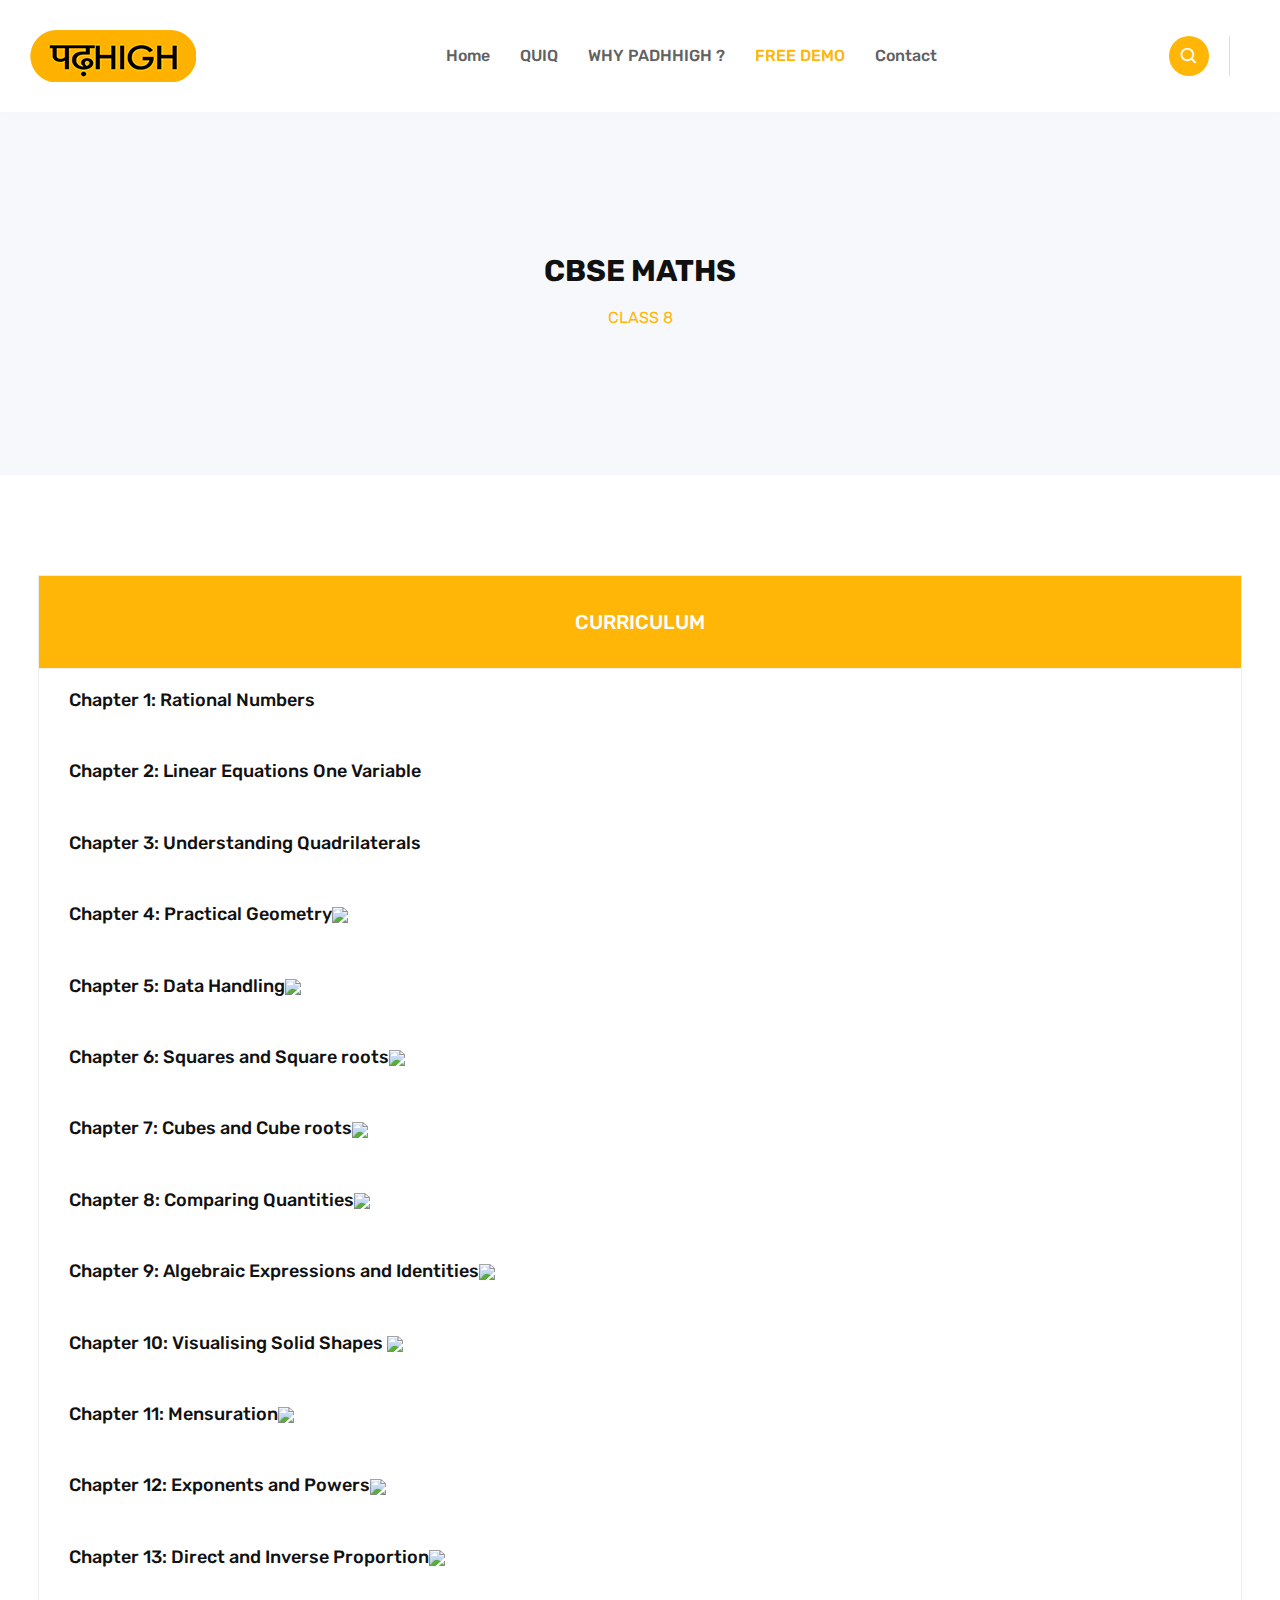
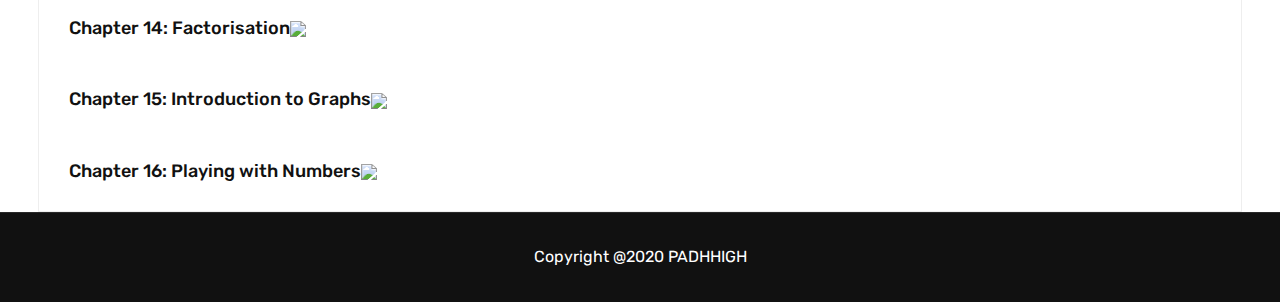
==== index.html @ 18997235 "Add files via upload" ====
<!doctype html>
<html lang="zxx">
    
<!-- Mirrored from templates.hibootstrap.com/eduon/default/single-course.html by HTTrack Website Copier/3.x [XR&CO'2014], Thu, 20 Aug 2020 05:57:30 GMT -->
<head>
		<!-- Required meta tags -->
		<meta charset="utf-8">
		<meta name="viewport" content="width=device-width, initial-scale=1, shrink-to-fit=no">

		<!-- Bootstrap CSS --> 
		<link rel="stylesheet" href="assets/css/bootstrap.min.css">
		<!-- Owl Theme Default CSS --> 
		<link rel="stylesheet" href="assets/css/owl.theme.default.min.css">
		<!-- Owl Carousel CSS --> 
		<link rel="stylesheet" href="assets/css/owl.carousel.min.css">
		<!-- Owl Magnific CSS --> 
		<link rel="stylesheet" href="assets/css/magnific-popup.css">
		<!-- Animate CSS --> 
		<link rel="stylesheet" href="assets/css/animate.css">
		<!-- Boxicons CSS --> 
		<link rel="stylesheet" href="assets/css/boxicons.min.css"> 
		<!-- Flaticon CSS --> 
		<link rel="stylesheet" href="assets/css/flaticon.css">
		<!-- Meanmenu CSS -->
		<link rel="stylesheet" href="assets/css/meanmenu.css">
		<!-- Nice Select CSS -->
		<link rel="stylesheet" href="assets/css/nice-select.css">
		<!-- Odometer CSS-->
		<link rel="stylesheet" href="assets/css/odometer.css">
		<!-- Style CSS -->
		<link rel="stylesheet" href="assets/css/style.css">
		<!-- Responsive CSS -->
		<link rel="stylesheet" href="assets/css/responsive.css">
		
		<!-- Favicon -->
		<link rel="icon" type="image/png" href="assets/img/favicon.png">
		<!-- Title -->
		<title>Padhhigh</title>
    </head>

    <body>
		<!-- Start Preloader Area -->
		<div class="loader-wrapper">
			<div class="loader">
				<div class="dot-wrap">
					<span class="dot"></span>
					<span class="dot"></span>
					<span class="dot"></span>
					<span class="dot"></span>
				</div>
			</div>
		</div>
		<!-- End Preloader Area -->
 
		<!-- Start Navbar Area -->
		<div class="navbar-area">
			<!-- Menu For Mobile Device -->
			<div class="mobile-nav">
				<a href="index.html" class="logo">
					<img src="assets/img/logo.png" alt="Logo">
				</a>
			</div>

			<!-- Menu For Desktop Device -->
			<div class="main-nav">
				<div class="container-fluid">
					<nav class="navbar navbar-expand-md">
						<a class="navbar-brand" href="index.html">
							<img src="assets/img/logo.png" alt="Logo">
						</a>
						
						<div class="collapse navbar-collapse mean-menu">
							<ul class="navbar-nav m-auto">
								<li class="nav-item">
									<a href="#" class="nav-link">
										Home
										
									</a>

									
								</li>

								
								<li class="nav-item">
									<a href="https://padhhigh.com" class="nav-link">
										QUIQ
	
									</a>
	
	
								</li>
	
								
	
								<li class="nav-item">
									<a href="https://padhhigh.com/#why" class="nav-link">
										WHY PADHHIGH ?
	
									</a>
	
	
								</li>
								<li class="nav-item">
									<a href="https://padhhigh.com" class="nav-link active">
										FREE DEMO
	
									</a>
	
	
								</li>
	
								<li class="nav-item">
									<a href="https://padhhigh.com" class="nav-link">Contact</a>
								</li>
								
								

								

								

								
							</ul>
							
							<!-- Start Other Option -->
							<div class="others-option">
								<div class="option-item">
									<i class="search-btn bx bx-search"></i>
									<i class="close-btn bx bx-x"></i>
									
									<div class="search-overlay search-popup">
										<div class='search-box'>
											<form class="search-form">
												<input class="search-input" name="search" placeholder="Search" type="text">

												<button class="search-button" type="submit"><i class="bx bx-search"></i></button>
											</form>
										</div>
									</div>
								</div>

							
							</div>
							<!-- End Other Option -->
						</div>
					</nav>
				</div>
			</div>

			<!-- Start Others Option For Responsive -->
			
			<!-- End Others Option For Responsive -->
		</div>
		<!-- End Navbar Area -->

		<!-- Start Page Title Area -->
		<div class="page-title-area bg-25">
			<div class="container">
				<div class="page-title-content">
					<h2>CBSE MATHS</h2>
					<ul>
						<li class="active">CLASS 8</li>
					</ul>
				</div>
			</div>
		</div>
		<!-- End Page Title Area -->

		<!-- Start Single Course Area -->
		<style>
.wid {
  display: block;
  margin-left: 3%;
  margin-right: 3%;
}
a:hover {
  background-color:gray ;
}
a:active {
  background-color: #ffb607;
} 
</style>
<script>
function myFunction() {
  var x = document.getElementById("ch1");
  if (x.style.display === "none") {
    x.style.display = "block";
  } else {
    x.style.display = "none";
  }
}

function myFunction2() {
  var x = document.getElementById("ch2");
  if (x.style.display === "none") {
    x.style.display = "block";
  } else {
    x.style.display = "none";
  }
}

function myFunction3() {
  var x = document.getElementById("ch3");
  if (x.style.display === "none") {
    x.style.display = "block";
  } else {
    x.style.display = "none";
  }
}

</script>
		<section class="single-course-area ptb-100">
			
								<div class="tabs_item wid">
									<div class="curriculum-content tab_content ">
										<h3 style="background-color:#ffb607;color:white;text-size:100px"><center>CURRICULUM</center></h3>

										<div class="curriculum-list">
											<h4 onclick="myFunction()">Chapter 1: Rational Numbers</h4>
<div style="display:none" id="ch1">
											<ul>
												<li>
													<a href="" class="meet-title">
														<i class="bx bx-right-arrow"></i>
														1.Natural and Whole Numbers (Review)<img src="https://img.icons8.com/fluent/24/000000/lock-2.png"/>
													</a>
												</li>
												<li>
													<a href="https://player.vimeo.com/video/90445170" class="meet-title">
														<i class="bx bx-right-arrow"></i>
														2.What are Integers?
													</a>
												</li>
												<li>
													<a href="https://player.vimeo.com/video/90460584" class="meet-title">
														<i class="bx bx-right-arrow"></i>
														3.What are Rational Numbers?
													</a>
												</li>
												<li>
													<a href="" class="meet-title">
														<i class="bx bx-right-arrow"></i>
														4.Fractions and Integers - Are they Rational Numbers?<img src="https://img.icons8.com/fluent/24/000000/lock-2.png"/>
													</a>
												</li>
												<li>
													<a href="" class="meet-title">
														<i class="bx bx-right-arrow"></i>
														5.What are Positive and Negative Rational Numbers?<img src="https://img.icons8.com/fluent/24/000000/lock-2.png"/>
													</a>
												</li>
												<li>
													<a href="https://player.vimeo.com/video/90462153" class="meet-title">
														<i class="bx bx-right-arrow"></i>
														6.What is the Closure property of Rational Numbers?
													</a>
												</li>
												<li>
													<a href="https://player.vimeo.com/video/90462152" class="meet-title">
														<i class="bx bx-right-arrow"></i>
														7.What is the Commutative Property of Rational Numbers?
													</a>
												</li>
												<li>
													<a href="https://player.vimeo.com/video/90462155" class="meet-title">
														<i class="bx bx-right-arrow"></i>
														8.What is the Associative Property of Rational Numbers?
													</a>
												</li>
												<li>
													<a href="" class="meet-title">
														<i class="bx bx-right-arrow"></i>
														9.What are Additive and Multiplicative identities?<img src="https://img.icons8.com/fluent/24/000000/lock-2.png"/>
													</a>
												</li>
												<li>
													<a href="https://player.vimeo.com/video/90462157" class="meet-title">
														<i class="bx bx-right-arrow"></i>
														10.What is the Zero Property?
													</a>
												</li>
												<li>
													<a href="" class="meet-title">
														<i class="bx bx-right-arrow"></i>
														11.What are the Other Properties of Rational Numbers?<img src="https://img.icons8.com/fluent/24/000000/lock-2.png"/>
													</a>
												</li>
												<li>
													<a href="" class="meet-title">
														<i class="bx bx-right-arrow"></i>
														12.How do we Add Two Rational Numbers? I<img src="https://img.icons8.com/fluent/24/000000/lock-2.png"/>
													</a>
												</li>
												<li>
													<a href="" class="meet-title">
														<i class="bx bx-right-arrow"></i>
														13.How do we Add Two Rational Numbers? II<img src="https://img.icons8.com/fluent/24/000000/lock-2.png"/>
													</a>
												</li>
												<li>
													<a href="" class="meet-title">
														<i class="bx bx-right-arrow"></i>
														14.How do we Subtract Two Rational Numbers?<img src="https://img.icons8.com/fluent/24/000000/lock-2.png"/>
													</a>
												</li>
												<li>
													<a href="" class="meet-title">
														<i class="bx bx-right-arrow"></i>
														15.How do we Multiply Two Rational Numbers? I<img src="https://img.icons8.com/fluent/24/000000/lock-2.png"/>
													</a>
												</li>
												<li>
													<a href="" class="meet-title">
														<i class="bx bx-right-arrow"></i>
														16.How do we Multiply Two Rational Numbers? II<img src="https://img.icons8.com/fluent/24/000000/lock-2.png"/>
													</a>
												</li>
												<li>
													<a href="" class="meet-title">
														<i class="bx bx-right-arrow"></i>
														17.How do we Divide Two Rational Numbers? I<img src="https://img.icons8.com/fluent/24/000000/lock-2.png"/>
													</a>
												</li>
												<li>
													<a href="" class="meet-title">
														<i class="bx bx-right-arrow"></i>
														18.How do we Divide Two Rational Numbers? II<img src="https://img.icons8.com/fluent/24/000000/lock-2.png"/>
													</a>
												</li>
												<li>
													<a href="" class="meet-title">
														<i class="bx bx-right-arrow"></i>
														19.Rational Numbers on a Number Line - I<img src="https://img.icons8.com/fluent/24/000000/lock-2.png"/>
													</a>
												</li>
												<li>
													<a href="" class="meet-title">
														<i class="bx bx-right-arrow"></i>
														20.Rational Numbers on a Number Line - II<img src="https://img.icons8.com/fluent/24/000000/lock-2.png"/>
													</a>
												</li>
												<li>
													<a href="" class="meet-title">
														<i class="bx bx-right-arrow"></i>
														21.Rational Numbers on a Number Line - III<img src="https://img.icons8.com/fluent/24/000000/lock-2.png"/>
													</a>
												</li>
												<li>
													<a href="" class="meet-title">
														<i class="bx bx-right-arrow"></i>
														22.How many Rational Numbers exist between Two Rational Numbers?<img src="https://img.icons8.com/fluent/24/000000/lock-2.png"/>
													</a>
												</li>
												<li>
													<a href="" class="meet-title">
														<i class="bx bx-right-arrow"></i>
														23.How many Rational Numbers exist between Two Rational Numbers? (Logic)<img src="https://img.icons8.com/fluent/24/000000/lock-2.png"/>
													</a>
												</li>
												<li>
													<a href="" class="meet-title">
														<i class="bx bx-right-arrow"></i>
														24.How many Rational Numbers exist between Two Rational Numbers? (Finding Averages)<img src="https://img.icons8.com/fluent/24/000000/lock-2.png"/>
													</a>
												</li>
												<li>
													<a href="" class="meet-title">
														<i class="bx bx-right-arrow"></i>
														25.How do we Find Rational Numbers between Two Rational Numbers? (Examples I)<img src="https://img.icons8.com/fluent/24/000000/lock-2.png"/>
													</a>
												</li>
												<li>
													<a href="" class="meet-title">
														<i class="bx bx-right-arrow"></i>
														26.How do we Find Rational Numbers between Two Rational Numbers? (Examples II)<img src="https://img.icons8.com/fluent/24/000000/lock-2.png"/>
													</a>
												</li>
											</ul>
											</div>
										</div>
										
										<div class="curriculum-list">
											<h4 onclick="myFunction2()">Chapter 2: Linear Equations One Variable</h4>
<div style="display:none" id="ch2">
											<ul>
												<li>
													<a href="https://player.vimeo.com/video/90446063" class="meet-title">
														<i class="bx bx-right-arrow"></i>
														1.What is a Linear Equation in One Variable?
													</a>
												</li>
												<li>
													<a href="" class="meet-title">
														<i class="bx bx-right-arrow"></i>
														2.How do we Use the Inverse Method to Solve a Linear Equation?<img src="https://img.icons8.com/fluent/24/000000/lock-2.png"/>
													</a>
												</li>
												<li>
													<a href="" class="meet-title">
														<i class="bx bx-right-arrow"></i>
														3.How do we Use the Transpose Method to Solve a Linear Equation?<img src="https://img.icons8.com/fluent/24/000000/lock-2.png"/>
													</a>
												</li>
												<li>
													<a href="" class="meet-title">
														<i class="bx bx-right-arrow"></i>
														4.Forming Equations - Find the Number<img src="https://img.icons8.com/fluent/24/000000/lock-2.png"/>
													</a>
												</li>
												<li>
													<a href="" class="meet-title">
														<i class="bx bx-right-arrow"></i>
														5.Forming Equations - Find the Parts<img src="https://img.icons8.com/fluent/24/000000/lock-2.png"/>
													</a>
												</li>
												<li>
													<a href="" class="meet-title">
														<i class="bx bx-right-arrow"></i>
														6.Forming Equations - Find the Length and Breadth of a Rectangle<img src="https://img.icons8.com/fluent/24/000000/lock-2.png"/>
													</a>
												</li>
												<li>
													<a href="" class="meet-title">
														<i class="bx bx-right-arrow"></i>
														7.Forming Equations - Inheritance<img src="https://img.icons8.com/fluent/24/000000/lock-2.png"/>
													</a>
												</li>
												<li>
													<a href="" class="meet-title">
														<i class="bx bx-right-arrow"></i>
														8.Forming Equations - Consecutive Integers<img src="https://img.icons8.com/fluent/24/000000/lock-2.png"/>
													</a>
												</li>
												<li>
													<a href="" class="meet-title">
														<i class="bx bx-right-arrow"></i>
														9.Forming Equations - Consecutive Even Integers<img src="https://img.icons8.com/fluent/24/000000/lock-2.png"/>
													</a>
												</li>
												<li>
													<a href="" class="meet-title">
														<i class="bx bx-right-arrow"></i>
														10.Forming Equations - Find the Digits; and then the Number<img src="https://img.icons8.com/fluent/24/000000/lock-2.png"/>
													</a>
												</li>
												<li>
													<a href="" class="meet-title">
														<i class="bx bx-right-arrow"></i>
														11.Forming Equations - Find the Present Age<img src="https://img.icons8.com/fluent/24/000000/lock-2.png"/>
													</a>
												</li>
												<li>
													<a href="" class="meet-title">
														<i class="bx bx-right-arrow"></i>
														12.Forming Equations - Find the Present Age (Table Method)<img src="https://img.icons8.com/fluent/24/000000/lock-2.png"/>
													</a>
												</li>
												<li>
													<a href="" class="meet-title">
														<i class="bx bx-right-arrow"></i>
														13.Forming Equations - Find the Fraction<img src="https://img.icons8.com/fluent/24/000000/lock-2.png"/>
													</a>
												</li>
												<li>
													<a href="" class="meet-title">
														<i class="bx bx-right-arrow"></i>
														14.Forming Equations - Find the Number of Coins<img src="https://img.icons8.com/fluent/24/000000/lock-2.png"/>
													</a>
												</li>
											</ul>
											</div>
										</div>
										
										<div class="curriculum-list">
											<h4 onclick="myFunction3()">Chapter 3: Understanding Quadrilaterals</h4>
<div style="display:none" id="ch3">
										<ul>
												<li>
													<a href="https://player.vimeo.com/video/101831575" class="meet-title">
														<i class="bx bx-right-arrow"></i>
														1.What is a Quadrilateral?
													</a>
												</li>
												<li>
													<a href="" class="meet-title">
														<i class="bx bx-right-arrow"></i>
														2.What are the Different Pairs of Sides and Angles in a Quadrilateral?<img src="https://img.icons8.com/fluent/24/000000/lock-2.png"/>
													</a>
												</li>
												<li>
													<a href="https://player.vimeo.com/video/101992755" class="meet-title">
														<i class="bx bx-right-arrow"></i>
														3.What is a Polygon?
													</a>
												</li>
												<li>
													<a href="" class="meet-title">
														<i class="bx bx-right-arrow"></i>
														4.What is a Regular Polygon?<img src="https://img.icons8.com/fluent/24/000000/lock-2.png"/>
													</a>
												</li>
												<li>
													<a href="" class="meet-title">
														<i class="bx bx-right-arrow"></i>
														5.What are Trapeziums and Kites?<img src="https://img.icons8.com/fluent/24/000000/lock-2.png"/>
													</a>
												</li>
												<li>
													<a href="https://player.vimeo.com/video/101831578" class="meet-title">
														<i class="bx bx-right-arrow"></i>
														6.What is a Parallelogram and what are its Special Cases?
													</a>
												</li>
												<li>
													<a href="" class="meet-title">
														<i class="bx bx-right-arrow"></i>
														7.The Quadrilaterals Tree<img src="https://img.icons8.com/fluent/24/000000/lock-2.png"/>
													</a>
												</li>
												<li>
													<a href="" class="meet-title">
														<i class="bx bx-right-arrow"></i>
														8.What is the Relation of an Exterior Angle of a Triangle with its Interior Angles?<img src="https://img.icons8.com/fluent/24/000000/lock-2.png"/>
													</a>
												</li>
												<li>
													<a href="" class="meet-title">
														<i class="bx bx-right-arrow"></i>
														9.Exterior Angles of a Triangle - Example<img src="https://img.icons8.com/fluent/24/000000/lock-2.png"/>
													</a>
												</li>
												<li>
													<a href="https://player.vimeo.com/video/101831644" class="meet-title">
														<i class="bx bx-right-arrow"></i>
														10.What are the Different Properties of Quadrilaterals we will look at?
													</a>
												</li>
												<li>
													<a href="" class="meet-title">
														<i class="bx bx-right-arrow"></i>
														11.How do we Prove that the Diagonals of an Isosceles Trapezium are Equal?<img src="https://img.icons8.com/fluent/24/000000/lock-2.png"/>
													</a>
												</li>
												<li>
													<a href="" class="meet-title">
														<i class="bx bx-right-arrow"></i>
														12.How do we Prove that the Diagonals of a Kite are Perpendicular to each other?<img src="https://img.icons8.com/fluent/24/000000/lock-2.png"/>
													</a>
												</li>
												<li>
													<a href="" class="meet-title">
														<i class="bx bx-right-arrow"></i>
														13.How do we Prove that the Opposite Sides of a Parallelogram are Equal?<img src="https://img.icons8.com/fluent/24/000000/lock-2.png"/>
													</a>
												</li>
												<li>
													<a href="" class="meet-title">
														<i class="bx bx-right-arrow"></i>
														14.How do we Prove that the Opposite Angles of a Parallelogram are Equal?<img src="https://img.icons8.com/fluent/24/000000/lock-2.png"/>
													</a>
												</li>
												<li>
													<a href="" class="meet-title">
														<i class="bx bx-right-arrow"></i>
														15.How do we Prove that the Diagonals of a Parallelogram Bisect each other?<img src="https://img.icons8.com/fluent/24/000000/lock-2.png"/>
													</a>
												</li>
												<li>
													<a href="" class="meet-title">
														<i class="bx bx-right-arrow"></i>
														16.How do we Prove that the Diagonals of a Rectangle are Equal?<img src="https://img.icons8.com/fluent/24/000000/lock-2.png"/>
													</a>
												</li>
												<li>
													<a href="" class="meet-title">
														<i class="bx bx-right-arrow"></i>
														17.How do we Prove that the Diagonals of a Rhombus Bisect each other are Right Angles?<img src="https://img.icons8.com/fluent/24/000000/lock-2.png"/>
													</a>
												</li>
												<li>
													<a href="" class="meet-title">
														<i class="bx bx-right-arrow"></i>
														18.A Summary of the Properties of a few Special Quadrilaterals<img src="https://img.icons8.com/fluent/24/000000/lock-2.png"/>
													</a>
												</li>
												<li>
													<a href="" class="meet-title">
														<i class="bx bx-right-arrow"></i>
														19.Properties of a Rhombus - Example<img src="https://img.icons8.com/fluent/24/000000/lock-2.png"/>
													</a>
												</li>
											</ul>
											</div>
										</div>
									<div class="curriculum-list">
										<h4 onclick="myFunction4()">Chapter 4: Practical Geometry<img src="https://img.icons8.com/fluent/24/000000/lock-2.png"/></h4>
										<div style="display:none" id="ch4">
										<ul>
												<li>
													<a href="https://player.vimeo.com/video/256544533" class="meet-title">
														<i class="bx bx-right-arrow"></i>
														1.Practical Geometry - Introduction
													</a>
												</li>
												<li>
													<a href="https://player.vimeo.com/video/256544686" class="meet-title">
														<i class="bx bx-right-arrow"></i>
														2.Constructing a Quadrilateral – With lengths of 4 sides and the diagonal
													</a>
												</li>
												<li>
													<a href="https://player.vimeo.com/video/256544893" class="meet-title">
														<i class="bx bx-right-arrow"></i>
														3.Constructing a Quadrilateral – With lengths of 3 sides and 2 diagonals
													</a>
												</li>
												<li>
													<a href="https://player.vimeo.com/video/256545074" class="meet-title">
														<i class="bx bx-right-arrow"></i>
														4.Constructing a Quadrilateral – With lengths of 3 sides and 2 included angles
													</a>
												</li>
												<li>
													<a href="https://player.vimeo.com/video/256545262" class="meet-title">
														<i class="bx bx-right-arrow"></i>
														5.Constructing a Quadrilateral – With lengths of 2 adjacent sides and 3 angles
													</a>
												</li>
												<li>
													<a href="https://player.vimeo.com/video/256545367" class="meet-title">
														<i class="bx bx-right-arrow"></i>
														6.Constructing Quadrilaterals – Special Cases
													</a>
												</li>
										</ul>
										</div>
									</div>
									<div class="curriculum-list">
										<h4 onclick="myFunction5()">Chapter 5: Data Handling<img src="https://img.icons8.com/fluent/24/000000/lock-2.png"/></h4>
										<div style="display:none" id="ch5">
										<ul>
												<li>
													<a href="https://player.vimeo.com/video/101832162" class="meet-title">
														<i class="bx bx-right-arrow"></i>
  													    1.What are Bar graphs?
													</a>
												</li>
												<li>
													<a href="https://player.vimeo.com/video/101832253" class="meet-title">
														<i class="bx bx-right-arrow"></i>
  													    2.Bar Graph - Example
													</a>
												</li>
												<li>
													<a href="https://player.vimeo.com/video/101832164" class="meet-title">
														<i class="bx bx-right-arrow"></i>
  													    3.How do we Draw a Bar Graph? Example 1
													</a>
												</li>
												<li>
													<a href="https://player.vimeo.com/video/101832166" class="meet-title">
														<i class="bx bx-right-arrow"></i>
  													    4.How do we Draw a Bar Graph? Example 2
													</a>
												</li>
												<li>
													<a href="https://player.vimeo.com/video/101832333" class="meet-title">
														<i class="bx bx-right-arrow"></i>
  													    5.What are Joint Bar Graphs?
													</a>
												</li>
												<li>
													<a href="https://player.vimeo.com/video/101832388" class="meet-title">
														<i class="bx bx-right-arrow"></i>
  													    6.How do we Draw a Joint Bar Graph?
													</a>
												</li>
												<li>
													<a href="https://player.vimeo.com/video/101832338" class="meet-title">
														<i class="bx bx-right-arrow"></i>
  													    7.What is a Percentage Bar Diagram?
													</a>
												</li>
												<li>
													<a href="https://player.vimeo.com/video/101835112" class="meet-title">
														<i class="bx bx-right-arrow"></i>
  													    8.How do we Draw a Percentage Bar Diagram?
													</a>
												</li>
												<li>
													<a href="https://player.vimeo.com/video/101835113" class="meet-title">
														<i class="bx bx-right-arrow"></i>
  													    9.Percentage Bar Diagram - Example
													</a>
												</li>
												<li>
													<a href="https://player.vimeo.com/video/101832044" class="meet-title">
														<i class="bx bx-right-arrow"></i>
  													    10.How do we Classify Data?
													</a>
												</li>
												<li>
													<a href="https://player.vimeo.com/video/101832045" class="meet-title">
														<i class="bx bx-right-arrow"></i>
  													    11.What are Tally Marks?
													</a>
												</li>
												<li>
													<a href="https://player.vimeo.com/video/101832046" class="meet-title">
														<i class="bx bx-right-arrow"></i>
  													    12.What is Ungrouped Frequency Distribution?
													</a>
												</li>
												<li>
													<a href="https://player.vimeo.com/video/101832107" class="meet-title">
														<i class="bx bx-right-arrow"></i>
  													    13.What is Grouped Frequency Distribution? I
													</a>
												</li>
												<li>
													<a href="https://player.vimeo.com/video/101832109" class="meet-title">
														<i class="bx bx-right-arrow"></i>
  													    14.What is Grouped Frequency Distribution? II
													</a>
												</li>
												<li>
													<a href="https://player.vimeo.com/video/101832111" class="meet-title">
														<i class="bx bx-right-arrow"></i>
  													    15.How do we form Class Intervals?
													</a>
												</li>
												<li>
													<a href="https://player.vimeo.com/video/101832112" class="meet-title">
														<i class="bx bx-right-arrow"></i>
  													    16.What is the Continuous Form of Grouping?
													</a>
												</li>
												<li>
													<a href="https://player.vimeo.com/video/101835114" class="meet-title">
														<i class="bx bx-right-arrow"></i>
  													    17.What are Pie Charts?
													</a>
												</li>
												<li>
													<a href="https://player.vimeo.com/video/101835115" class="meet-title">
														<i class="bx bx-right-arrow"></i>
  													    18.How do we Interpret a Pie Chart?
													</a>
												</li>
												<li>
													<a href="https://player.vimeo.com/video/101835116" class="meet-title">
														<i class="bx bx-right-arrow"></i>
  													    19.How do we Construct a Pie Chart? I
													</a>
												</li>
												<li>
													<a href="https://player.vimeo.com/video/101835183" class="meet-title">
														<i class="bx bx-right-arrow"></i>
  													    20.How do we Construct a Pie Chart? II
													</a>
												</li>
												<li>
													<a href="https://player.vimeo.com/video/101835308" class="meet-title">
														<i class="bx bx-right-arrow"></i>
  													    21.What is a Histogram?
													</a>
												</li>
												<li>
													<a href="https://player.vimeo.com/video/101835185" class="meet-title">
														<i class="bx bx-right-arrow"></i>
  													    22.How do we draw Histograms for Discontinuous Class Intervals?
													</a>
												</li>
												<li>
													<a href="https://player.vimeo.com/video/90459484" class="meet-title">
														<i class="bx bx-right-arrow"></i>
  													    23.What is Probability?
													</a>
												</li>
												<li>
													<a href="https://player.vimeo.com/video/90459485" class="meet-title">
														<i class="bx bx-right-arrow"></i>
  													    24.What are Equally Likely Events? (Tossing a Coin)
													</a>
												</li>
												<li>
													<a href="https://player.vimeo.com/video/90459486" class="meet-title">
														<i class="bx bx-right-arrow"></i>
  													    25.What are Equally Likely Events? (Throwing a die)													</a>
												</li>
												<li>
													<a href="https://player.vimeo.com/video/90459487" class="meet-title">
														<i class="bx bx-right-arrow"></i>
  													    26.When are two Events Not Equally Likely? What are Impossible and Certain Events?
													</a>
												</li>
												
										</ul>
										</div>
									</div>
									<div class="curriculum-list">
										<h4 onclick="myFunction6()">Chapter 6: Squares and Square roots<img src="https://img.icons8.com/fluent/24/000000/lock-2.png"/></h4>
										<div style="display:none" id="ch6">
										<ul>
												<li>
													<a href="https://player.vimeo.com/video/90464211" class="meet-title">
														<i class="bx bx-right-arrow"></i>
														1.What is the Square of a Number?
													</a>
												</li>
												<li>
													<a href="https://player.vimeo.com/video/229108772" class="meet-title">
														<i class="bx bx-right-arrow"></i>
														2.Pythagorean triplets
													</a>
												</li>
												<li>
													<a href="https://player.vimeo.com/video/90463854" class="meet-title">
														<i class="bx bx-right-arrow"></i>
														3.What are Square Roots?
													</a>
												</li>
												<li>
													<a href="https://player.vimeo.com/video/90463855" class="meet-title">
														<i class="bx bx-right-arrow"></i>
														4.How do we Find the Square Root of a Number using the Prime Factorisation Method? I
													</a>
												</li>
												<li>
													<a href="https://player.vimeo.com/video/90464017" class="meet-title">
														<i class="bx bx-right-arrow"></i>
														5.How do we Find the Square Root of a Number using the Prime Factorisation Method? II
													</a>
												</li>
												<li>
													<a href="https://player.vimeo.com/video/90464018" class="meet-title">
														<i class="bx bx-right-arrow"></i>
														6.How do we Find the Square Root of a Number using the Long Division Method? I
													</a>
												</li>
												<li>
													<a href="https://player.vimeo.com/video/90464019" class="meet-title">
														<i class="bx bx-right-arrow"></i>
														7.How do we Find the Square Root of a Number using the Long Division Method? II
													</a>
												</li>
												<li>
													<a href="https://player.vimeo.com/video/90464020" class="meet-title">
														<i class="bx bx-right-arrow"></i>
														8.How do we Find the Square Root of a Number using the Long Division Method? III
													</a>
												</li>
												<li>
													<a href="https://player.vimeo.com/video/90464021" class="meet-title">
														<i class="bx bx-right-arrow"></i>
														9.How do we Find the Square Root of a Number using the Long Division Method? IV
													</a>
												</li>
												
										</ul>
										</div>
									</div>
									<div class="curriculum-list">
										<h4 onclick="myFunction7()">Chapter 7: Cubes and Cube roots<img src="https://img.icons8.com/fluent/24/000000/lock-2.png"/></h4>
										<div style="display:none" id="ch7">
										<ul>
												<li>
													<a href="https://player.vimeo.com/video/90444736" class="meet-title">
														<i class="bx bx-right-arrow"></i>
														1.What is the Cube of a Number?
													</a>
												</li>
												<li>
													<a href="https://player.vimeo.com/video/90444733" class="meet-title">
														<i class="bx bx-right-arrow"></i>
														2.What is the Cube Root of a Number?
													</a>
												</li>
												<li>
													<a href="https://player.vimeo.com/video/90444734" class="meet-title">
														<i class="bx bx-right-arrow"></i>
														3.How do we Find the Cube Root of a Number using the Prime Factorisation Method?
													</a>
												</li>
												<li>
													<a href="https://player.vimeo.com/video/90444735" class="meet-title">
														<i class="bx bx-right-arrow"></i>
														4.How do we Find the Cube Root of a Large Number? (in a few seconds)
													</a>
												</li>
										</ul>
										</div>
									</div>
									<div class="curriculum-list">
										<h4 onclick="myFunction8()">Chapter 8: Comparing Quantities<img src="https://img.icons8.com/fluent/24/000000/lock-2.png"/></h4>
										<div style="display:none" id="ch8">
										<ul>
												<li>
													<a href="https://player.vimeo.com/video/90462634" class="meet-title">
														<i class="bx bx-right-arrow"></i>
														1.What is a Ratio?
													</a>
												</li>
												<li>
													<a href="https://player.vimeo.com/video/101830340" class="meet-title">
														<i class="bx bx-right-arrow"></i>
														2.What is Percentage?
													</a>
												</li>
												<li>
													<a href="https://player.vimeo.com/video/101830341" class="meet-title">
														<i class="bx bx-right-arrow"></i>
														3.Percentage - Example
													</a>
												</li>
												<li>
													<a href="https://player.vimeo.com/video/101830246" class="meet-title">
														<i class="bx bx-right-arrow"></i>
														4.Percentage of a Quantity - Example 1
													</a>
												</li>
												<li>
													<a href="https://player.vimeo.com/video/101830247" class="meet-title">
														<i class="bx bx-right-arrow"></i>
														5.Percentage Increase or Decrease - Example 2
													</a>
												</li>
												<li>
													<a href="https://player.vimeo.com/video/101826940" class="meet-title">
														<i class="bx bx-right-arrow"></i>
														6.What do we mean by Discount?
													</a>
												</li>
												<li>
													<a href="https://player.vimeo.com/video/101830345" class="meet-title">
														<i class="bx bx-right-arrow"></i>
														7.How do we Find a Percentage of a Given Quantity?
													</a>
												</li>
												<li>
													<a href="https://player.vimeo.com/video/101831491" class="meet-title">
														<i class="bx bx-right-arrow"></i>
														8.What do we mean by Profit and Loss?
													</a>
												</li>
												<li>
													<a href="https://player.vimeo.com/video/101831492" class="meet-title">
														<i class="bx bx-right-arrow"></i>
														9.What do we mean by Cost Price and Selling Price?
													</a>
												</li>
												<li>
													<a href="https://player.vimeo.com/video/101831494" class="meet-title">
														<i class="bx bx-right-arrow"></i>
														10.What are Overhead Costs?
													</a>
												</li>
												<li>
													<a href="https://player.vimeo.com/video/101831495" class="meet-title">
														<i class="bx bx-right-arrow"></i>
														11.What do we mean by Profit Percentage and Loss Percentage?
													</a>
												</li>
												<li>
													<a href="https://player.vimeo.com/video/101831496" class="meet-title">
														<i class="bx bx-right-arrow"></i>
														12.Example - How do we find the Cost Price when we are given the Loss Percentage?
													</a>
												</li>
												<li>
													<a href="https://player.vimeo.com/video/101831855" class="meet-title">
														<i class="bx bx-right-arrow"></i>
														13.What do we mean by Sales Tax?
													</a>
												</li>
												<li>
													<a href="https://player.vimeo.com/video/109216637" class="meet-title">
														<i class="bx bx-right-arrow"></i>
														14.Discount and Sales Tax Example
													</a>
												</li>
												<li>
													<a href="https://player.vimeo.com/video/101826943" class="meet-title">
														<i class="bx bx-right-arrow"></i>
														15.Simple Interest - Basics
													</a>
												</li>
												<li>
													<a href="https://player.vimeo.com/video/101826944" class="meet-title">
														<i class="bx bx-right-arrow"></i>
														16.Simple Interest v/s Compound Interest
													</a>
												</li>
												<li>
													<a href="https://player.vimeo.com/video/101827075" class="meet-title">
														<i class="bx bx-right-arrow"></i>
														17.What is Half Yearly Compounding?
													</a>
												</li>
												<li>
													<a href="https://player.vimeo.com/video/101827015" class="meet-title">
														<i class="bx bx-right-arrow"></i>
														18.What is Quarterly Compounding?
													</a>
												</li>
												<li>
													<a href="https://player.vimeo.com/video/101827016" class="meet-title">
														<i class="bx bx-right-arrow"></i>
														19.How do we Derive the Compound Interest formula?
													</a>
												</li>
												<li>
													<a href="https://player.vimeo.com/video/102837633" class="meet-title">
														<i class="bx bx-right-arrow"></i>
														20.Compound Interest Example
													</a>
												</li>
											
												
										</ul>
										</div>
									</div>
									<div class="curriculum-list">
										<h4 onclick="myFunction9()">Chapter 9: Algebraic Expressions and Identities<img src="https://img.icons8.com/fluent/24/000000/lock-2.png"/></h4>
										<div style="display:none" id="ch9">
										<ul>
												<li>
													<a href="https://player.vimeo.com/video/101838442" class="meet-title">
														<i class="bx bx-right-arrow"></i>
														1.What is an Equation?
													</a>
												</li>
												<li>
													<a href="https://player.vimeo.com/video/101838443" class="meet-title">
														<i class="bx bx-right-arrow"></i>
														2.What are Terms?
													</a>
												</li>
												<li>
													<a href="https://player.vimeo.com/video/101838444" class="meet-title">
														<i class="bx bx-right-arrow"></i>
														3.How do we Count the Number of Terms in an Algebraic Expression?
													</a>
												</li>
												<li>
													<a href="https://player.vimeo.com/video/101838445" class="meet-title">
														<i class="bx bx-right-arrow"></i>
														4.What are Like and Unlike Terms?
													</a>
												</li>
												<li>
													<a href="https://player.vimeo.com/video/101838542" class="meet-title">
														<i class="bx bx-right-arrow"></i>
														5.When can Terms be Added or Subtracted?
													</a>
												</li>
												<li>
													<a href="https://player.vimeo.com/video/115646965" class="meet-title">
														<i class="bx bx-right-arrow"></i>
														6.Heard of the Polynomial Store?
													</a>
												</li>
												<li>
													<a href="https://player.vimeo.com/video/101827801" class="meet-title">
														<i class="bx bx-right-arrow"></i>
														7.What is Factorisation of Polynomials?
													</a>
												</li>
												<li>
													<a href="https://player.vimeo.com/video/101838600" class="meet-title">
														<i class="bx bx-right-arrow"></i>
														8.How do we Add Two Polynomials?
													</a>
												</li>
												<li>
													<a href="https://player.vimeo.com/video/101838601" class="meet-title">
														<i class="bx bx-right-arrow"></i>
														9.How do we Subtract One Polynomial from Another?
													</a>
												</li>
												<li>
													<a href="https://player.vimeo.com/video/101838671" class="meet-title">
														<i class="bx bx-right-arrow"></i>
														10.How do we Add Two Polynomials using the COLUMN method? I
													</a>
												</li>
												<li>
													<a href="https://player.vimeo.com/video/101838672" class="meet-title">
														<i class="bx bx-right-arrow"></i>
														11.How do we Add Two Polynomials using the COLUMN method? II
													</a>
												</li>
												<li>
													<a href="https://player.vimeo.com/video/101838673" class="meet-title">
														<i class="bx bx-right-arrow"></i>
														12.How do we Subtract a Polynomial from Another using the COLUMN method? I
													</a>
												</li>
												<li>
													<a href="https://player.vimeo.com/video/101838674" class="meet-title">
														<i class="bx bx-right-arrow"></i>
														13.How do we Subtract a Polynomial from Another using the COLUMN method? II
													</a>
												</li>
												<li>
													<a href="https://player.vimeo.com/video/101838675" class="meet-title">
														<i class="bx bx-right-arrow"></i>
														14.How do we Multiply Two Monomials?
													</a>
												</li>
												<li>
													<a href="https://player.vimeo.com/video/101838717" class="meet-title">
														<i class="bx bx-right-arrow"></i>
														15.How do we Multiply a Monomial with a Binomial?
													</a>
												</li>
												<li>
													<a href="https://player.vimeo.com/video/101838718" class="meet-title">
														<i class="bx bx-right-arrow"></i>
														16.How do we Multiply Two Polynomials?
													</a>
												</li>
												<li>
													<a href="https://player.vimeo.com/video/101829352" class="meet-title">
														<i class="bx bx-right-arrow"></i>
														17.What is an Identity?
													</a>
												</li>
												<li>
													<a href="https://player.vimeo.com/video/101829259" class="meet-title">
														<i class="bx bx-right-arrow"></i>
														18.First Identity (Square of a Binomial)
													</a>
												</li>
												<li>
													<a href="https://player.vimeo.com/video/101829354" class="meet-title">
														<i class="bx bx-right-arrow"></i>
														19.How do we Prove the First Identity?
													</a>
												</li>
												<li>
													<a href="https://player.vimeo.com/video/101829263" class="meet-title">
														<i class="bx bx-right-arrow"></i>
														20.Second Identity (Square of a Binomial)
													</a>
												</li>
												<li>
													<a href="https://player.vimeo.com/video/101829266" class="meet-title">
														<i class="bx bx-right-arrow"></i>
														21.How do we Prove the Second Identity?
													</a>
												</li>
												<li>
													<a href="https://player.vimeo.com/video/101829403" class="meet-title">
														<i class="bx bx-right-arrow"></i>
														22.Third Identity (Difference of Squares)
													</a>
												</li>
												<li>
													<a href="https://player.vimeo.com/video/101829404" class="meet-title">
														<i class="bx bx-right-arrow"></i>
														23.How do we Prove the Third Identity?
													</a>
												</li>
												
										</ul>
										</div>
									</div>
									<div class="curriculum-list">
										<h4 onclick="myFunction10()">Chapter 10: Visualising Solid Shapes	<img src="https://img.icons8.com/fluent/24/000000/lock-2.png"/></h4>
										<div style="display:none" id="ch10">
										<ul>
												<li>
													<a href="https://player.vimeo.com/video/90449916" class="meet-title">
														<i class="bx bx-right-arrow"></i>
														1.What is a Cuboid?
													</a>
												</li>
												<li>
													<a href="https://player.vimeo.com/video/90449917" class="meet-title">
														<i class="bx bx-right-arrow"></i>
														2.What is a Cube?
													</a>
												</li>
												<li>
													<a href="https://player.vimeo.com/video/90449918" class="meet-title">
														<i class="bx bx-right-arrow"></i>
														3.Cylinder and Sphere
													</a>
												</li>
												<li>
													<a href="https://player.vimeo.com/video/90449919" class="meet-title">
														<i class="bx bx-right-arrow"></i>
														4.What is a Cone?
													</a>
												</li>
												<li>
													<a href="https://player.vimeo.com/video/90449920" class="meet-title">
														<i class="bx bx-right-arrow"></i>
														5.What is a Prism?
													</a>
												</li>
												<li>
													<a href="https://player.vimeo.com/video/90449955" class="meet-title">
														<i class="bx bx-right-arrow"></i>
														6.What is a Pyramid?
													</a>
												</li>
												<li>
													<a href="https://player.vimeo.com/video/133316655" class="meet-title">
														<i class="bx bx-right-arrow"></i>
														7.Viewing 3 Dimensional Shapes
													</a>
												</li>
												
										</ul>
										</div>
									</div>
									<div class="curriculum-list">
										<h4 onclick="myFunction11()">Chapter 11: Mensuration<img src="https://img.icons8.com/fluent/24/000000/lock-2.png"/></h4>
										<div style="display:none" id="ch11">
										<ul>
												<li>
													<a href="https://player.vimeo.com/video/101830515" class="meet-title">
														<i class="bx bx-right-arrow"></i>
														1.What is the Perimeter of a Rectangle?
													</a>
												</li>
												<li>
													<a href="https://player.vimeo.com/video/101830553" class="meet-title">
														<i class="bx bx-right-arrow"></i>
														2.What is the Perimeter of a Square and a Triangle?
													</a>
												</li>
												<li>
													<a href="https://player.vimeo.com/video/101830517" class="meet-title">
														<i class="bx bx-right-arrow"></i>
														3.What is the Area of a Square and a Rectangle?
													</a>
												</li>
												<li>
													<a href="https://player.vimeo.com/video/101830518" class="meet-title">
														<i class="bx bx-right-arrow"></i>
														4.What is the Perimeter of a Parallelogram?
													</a>
												</li>
												<li>
													<a href="https://player.vimeo.com/video/101830519" class="meet-title">
														<i class="bx bx-right-arrow"></i>
														5.What is the Circumference of a Circle?
													</a>
												</li>
												<li>
													<a href="https://player.vimeo.com/video/101830658" class="meet-title">
														<i class="bx bx-right-arrow"></i>
														6.How do we Find the Area of an Irregular Figure?
													</a>
												</li>
												<li>
													<a href="https://player.vimeo.com/video/101830602" class="meet-title">
														<i class="bx bx-right-arrow"></i>
														7.Area of a Rectangle - Example
													</a>
												</li>
												<li>
													<a href="https://player.vimeo.com/video/101830659" class="meet-title">
														<i class="bx bx-right-arrow"></i>
														8.What is the Area of a Parallelogram?
													</a>
												</li>
												<li>
													<a href="https://player.vimeo.com/video/101830606" class="meet-title">
														<i class="bx bx-right-arrow"></i>
														9.Area of a Parallelogram - Example
													</a>
												</li>
												<li>
													<a href="https://player.vimeo.com/video/101830807" class="meet-title">
														<i class="bx bx-right-arrow"></i>
														10.What is the Area of a Triangle?
													</a>
												</li>
												<li>
													<a href="https://player.vimeo.com/video/103239650" class="meet-title">
														<i class="bx bx-right-arrow"></i>
														11.What is the Area of a Circle? I
													</a>
												</li>
												<li>
													<a href="https://player.vimeo.com/video/101831104" class="meet-title">
														<i class="bx bx-right-arrow"></i>
														12.How do we Find the Area of a Trapezium?
													</a>
												</li>
												<li>
													<a href="https://player.vimeo.com/video/101831105" class="meet-title">
														<i class="bx bx-right-arrow"></i>
														13.Paths in a Park - Example
													</a>
												</li>
												<li>
													<a href="https://player.vimeo.com/video/101837863" class="meet-title">
														<i class="bx bx-right-arrow"></i>
														14.What do we mean by Volume and Surface Area?
													</a>
												</li>
												<li>
													<a href="https://player.vimeo.com/video/101837901" class="meet-title">
														<i class="bx bx-right-arrow"></i>
														15.What is the Surface Area of a Cuboid?
													</a>
												</li>
												<li>
													<a href="https://player.vimeo.com/video/101837866" class="meet-title">
														<i class="bx bx-right-arrow"></i>
														16.What is the Surface Area of a Cube?
													</a>
												</li>
												<li>
													<a href="https://player.vimeo.com/video/101837867" class="meet-title">
														<i class="bx bx-right-arrow"></i>
														17.What is the Volume of a Cuboid? I
													</a>
												</li>
												<li>
													<a href="https://player.vimeo.com/video/101837868" class="meet-title">
														<i class="bx bx-right-arrow"></i>
														18.What is the Volume of a Cuboid? II
													</a>
												</li>
												<li>
													<a href="https://player.vimeo.com/video/101837954" class="meet-title">
														<i class="bx bx-right-arrow"></i>
														19.Volume of a Cuboid - Example
													</a>
												</li>
												<li>
													<a href="https://player.vimeo.com/video/101837998" class="meet-title">
														<i class="bx bx-right-arrow"></i>
														20.Surface Area of a Cuboid - Example
													</a>
												</li>
												<li>
													<a href="https://player.vimeo.com/video/101837957" class="meet-title">
														<i class="bx bx-right-arrow"></i>
														21.What is a Cylinder?
													</a>
												</li>
												<li>
													<a href="https://player.vimeo.com/video/101838001" class="meet-title">
														<i class="bx bx-right-arrow"></i>
														22.What is the Surface Area of a Cylinder?
													</a>
												</li>
												<li>
													<a href="https://player.vimeo.com/video/101838002" class="meet-title">
														<i class="bx bx-right-arrow"></i>
														23.What is the Volume of a Cylinder?
													</a>
												</li>
												<li>
													<a href="https://player.vimeo.com/video/101838003" class="meet-title">
														<i class="bx bx-right-arrow"></i>
														24.What is the Volume of a Pizza?
													</a>
												</li>
												<li>
													<a href="https://player.vimeo.com/video/101838004" class="meet-title">
														<i class="bx bx-right-arrow"></i>
														25.Volume of a Cylinder - Example
													</a>
												</li>
												<li>
													<a href="https://player.vimeo.com/video/101838041" class="meet-title">
														<i class="bx bx-right-arrow"></i>
														26.A Cylinder within a Cylinder - Example
													</a>
												</li>
												
												
										</ul>
										</div>
									</div><div class="curriculum-list">
										<h4 onclick="myFunction12()">Chapter 12: Exponents and Powers<img src="https://img.icons8.com/fluent/24/000000/lock-2.png"/></h4>
										<div style="display:none" id="ch12">
										<ul>
												<li>
													<a href="https://player.vimeo.com/video/90444925" class="meet-title">
														<i class="bx bx-right-arrow"></i>
														1.What are Exponents?
													</a>
												</li>
												<li>
													<a href="https://player.vimeo.com/video/90445118" class="meet-title">
														<i class="bx bx-right-arrow"></i>
														2.What are Negative Exponents?
													</a>
												</li>
												<li>
													<a href="https://player.vimeo.com/video/90444930" class="meet-title">
														<i class="bx bx-right-arrow"></i>
														3.What is the Product Law of Exponents?
													</a>
												</li>
												<li>
													<a href="https://player.vimeo.com/video/90444932" class="meet-title">
														<i class="bx bx-right-arrow"></i>
														4.What is the Quotient Law of Exponents?
													</a>
												</li>
												<li>
													<a href="https://player.vimeo.com/video/90445115" class="meet-title">
														<i class="bx bx-right-arrow"></i>
														5.What is the Power Law of Exponents?
													</a>
												</li>
												<li>
													<a href="https://player.vimeo.com/video/90445116" class="meet-title">
														<i class="bx bx-right-arrow"></i>
														6.What are the Power of Product and the Power of Quotient Property?
													</a>
												</li>
												<li>
													<a href="https://player.vimeo.com/video/90445119" class="meet-title">
														<i class="bx bx-right-arrow"></i>
														7.Powers of 10 - I
													</a>
												</li>
												<li>
													<a href="https://player.vimeo.com/video/90445120" class="meet-title">
														<i class="bx bx-right-arrow"></i>
														8.Powers of 10 - II
													</a>
												</li>
												<li>
													<a href="https://player.vimeo.com/video/90445168" class="meet-title">
														<i class="bx bx-right-arrow"></i>
														9.Powers of 10 - III
													</a>
												</li>
												
												
										</ul>
										</div>
									</div>
									<div class="curriculum-list">
										<h4 onclick="myFunction13()">Chapter 13: Direct and Inverse Proportion<img src="https://img.icons8.com/fluent/24/000000/lock-2.png"/></h4>
										<div style="display:none" id="ch13">
										<ul>
												<li>
													<a href="https://player.vimeo.com/video/90460440" class="meet-title">
														<i class="bx bx-right-arrow"></i>
														1.What is Proportion?
													</a>
												</li>
												<li>
													<a href="https://player.vimeo.com/video/101827430" class="meet-title">
														<i class="bx bx-right-arrow"></i>
														2.What is Direct Variation? I
													</a>
												</li>
												<li>
													<a href="https://player.vimeo.com/video/101827431" class="meet-title">
														<i class="bx bx-right-arrow"></i>
														3.What is Direct Variation? II
													</a>
												</li>
												<li>
													<a href="https://player.vimeo.com/video/101827432" class="meet-title">
														<i class="bx bx-right-arrow"></i>
														4.Direct Variation - Example
													</a>
												</li>
												<li>
													<a href="https://player.vimeo.com/video/101829482" class="meet-title">
														<i class="bx bx-right-arrow"></i>
														5.What is Indirect Variation? I
													</a>
												</li>
												<li>
													<a href="https://player.vimeo.com/video/101829501" class="meet-title">
														<i class="bx bx-right-arrow"></i>
														6.What is Indirect Variation? II
													</a>
												</li>
												
										</ul>
										</div>
									<div class="curriculum-list">
										<h4 onclick="myFunction14()">Chapter 14: Factorisation<img src="https://img.icons8.com/fluent/24/000000/lock-2.png"/></h4>
										<div style="display:none" id="ch14">
										<ul>
												<li>
													<a href="https://player.vimeo.com/video/101830156" class="meet-title">
														<i class="bx bx-right-arrow"></i>
														1.What are Factors?
													</a>
												</li>
												<li>
													<a href="https://player.vimeo.com/video/101827801" class="meet-title">
														<i class="bx bx-right-arrow"></i>
														2.What is Factorisation of Polynomials?
													</a>
												</li>
												<li>
													<a href="https://player.vimeo.com/video/101827876" class="meet-title">
														<i class="bx bx-right-arrow"></i>
														3.How do we Factorise Polynomials using Grouping? I
													</a>
												</li>
												<li>
													<a href="https://player.vimeo.com/video/101827924" class="meet-title">
														<i class="bx bx-right-arrow"></i>
														4.How do we Factorise Polynomials using Grouping? II
													</a>
												</li>
												<li>
													<a href="https://player.vimeo.com/video/101827804" class="meet-title">
														<i class="bx bx-right-arrow"></i>
														5.How do we Factorise Polynomials using Identities? I
													</a>
												</li>
												<li>
													<a href="https://player.vimeo.com/video/101827923" class="meet-title">
														<i class="bx bx-right-arrow"></i>
														6.How do we Factorise Polynomials using Identities? II
													</a>
												</li>
												<li>
													<a href="https://player.vimeo.com/video/101827875" class="meet-title">
														<i class="bx bx-right-arrow"></i>
														7.How do we Factorise Polynomials using Identities? III
													</a>
												</li>
												<li>
													<a href="https://player.vimeo.com/video/101827879" class="meet-title">
														<i class="bx bx-right-arrow"></i>
														8.How do we Factorise a Quadratic Polynomial? I
													</a>
												</li>
												<li>
													<a href="https://player.vimeo.com/video/101828270" class="meet-title">
														<i class="bx bx-right-arrow"></i>
														9.How do we Factorise a Quadratic Polynomial? II
													</a>
												</li>
												<li>
													<a href="https://player.vimeo.com/video/101828271" class="meet-title">
														<i class="bx bx-right-arrow"></i>
														10.How do we Factorise a Quadratic Polynomial? III
													</a>
												</li>
												<li>
													<a href="https://player.vimeo.com/video/101828272" class="meet-title">
														<i class="bx bx-right-arrow"></i>
														11.How do we Factorise a Quadratic Polynomial? IV
													</a>
												</li>
												<li>
													<a href="https://player.vimeo.com/video/101828273" class="meet-title">
														<i class="bx bx-right-arrow"></i>
														12.How do we Factorise a Quadratic Polynomial? V
													</a>
												</li>
												<li>
													<a href="https://player.vimeo.com/video/101838719" class="meet-title">
														<i class="bx bx-right-arrow"></i>
														13.How do we Divide One Monomial by Another?
													</a>
												</li>
												<li>
													<a href="https://player.vimeo.com/video/101838720" class="meet-title">
														<i class="bx bx-right-arrow"></i>
														14.How do we Divide a Polynomial by a Monomial?
													</a>
												</li>
												<li>
													<a href="https://player.vimeo.com/video/101838721" class="meet-title">
														<i class="bx bx-right-arrow"></i>
														15.How do we Divide a Polynomial by a Monomial? I
													</a>
												</li>
												<li>
													<a href="https://player.vimeo.com/video/101838783" class="meet-title">
														<i class="bx bx-right-arrow"></i>
														16.How do we Divide a Polynomial by a Monomial? II
													</a>
												</li>
												<li>
													<a href="https://player.vimeo.com/video/101838784" class="meet-title">
														<i class="bx bx-right-arrow"></i>
														17.How do we Divide a Polynomial by a Binomial?
													</a>
												</li>
												
										</ul>
										</div>
									</div><div class="curriculum-list">
										<h4 onclick="myFunction15()">Chapter 15: Introduction to Graphs<img src="https://img.icons8.com/fluent/24/000000/lock-2.png"/></h4>
										<div style="display:none" id="ch15">
										<ul>
												<li>
													<a href="https://player.vimeo.com/video/101832162" class="meet-title">
														<i class="bx bx-right-arrow"></i>
														1.What are Bar graphs?
													</a>
												</li>
												<li>
													<a href="https://player.vimeo.com/video/101832253" class="meet-title">
														<i class="bx bx-right-arrow"></i>
														2.Bar Graph - Example
													</a>
												</li>
												<li>
													<a href="https://player.vimeo.com/video/101832164" class="meet-title">
														<i class="bx bx-right-arrow"></i>
														3.How do we Draw a Bar Graph? Example 1
													</a>
												</li>
												<li>
													<a href="https://player.vimeo.com/video/101832166" class="meet-title">
														<i class="bx bx-right-arrow"></i>
														4.How do we Draw a Bar Graph? Example 2
													</a>
												</li>
												<li>
													<a href="https://player.vimeo.com/video/101832333" class="meet-title">
														<i class="bx bx-right-arrow"></i>
														5.What are Joint Bar Graphs?
													</a>
												</li>
												<li>
													<a href="https://player.vimeo.com/video/101832388" class="meet-title">
														<i class="bx bx-right-arrow"></i>
														6.How do we Draw a Joint Bar Graph?
													</a>
												</li>
												<li>
													<a href="https://player.vimeo.com/video/101835114" class="meet-title">
														<i class="bx bx-right-arrow"></i>
														7.What are Pie Charts?
													</a>
												</li>
												<li>
													<a href="https://player.vimeo.com/video/101835115" class="meet-title">
														<i class="bx bx-right-arrow"></i>
														8.How do we Interpret a Pie Chart?
													</a>
												</li>
												<li>
													<a href="https://player.vimeo.com/video/101835116" class="meet-title">
														<i class="bx bx-right-arrow"></i>
														9.How do we Construct a Pie Chart? I
													</a>
												</li>
												<li>
													<a href="https://player.vimeo.com/video/101835183" class="meet-title">
														<i class="bx bx-right-arrow"></i>
														10.How do we Construct a Pie Chart? II
													</a>
												</li>
												<li>
													<a href="https://player.vimeo.com/video/101835308" class="meet-title">
														<i class="bx bx-right-arrow"></i>
														11.What is a Histogram?
													</a>
												</li>
												<li>
													<a href="https://player.vimeo.com/video/101835185" class="meet-title">
														<i class="bx bx-right-arrow"></i>
														12.How do we draw Histograms for Discontinuous Class Intervals?
													</a>
												</li>
												<li>
													<a href="https://player.vimeo.com/video/101835309" class="meet-title">
														<i class="bx bx-right-arrow"></i>
														13.What is a Frequency Polygon?
													</a>
												</li>
												<li>
													<a href="https://player.vimeo.com/video/101835310" class="meet-title">
														<i class="bx bx-right-arrow"></i>
														14.How do we Draw a Frequency Polygon using a Histogram?
													</a>
												</li>
												<li>
													<a href="https://player.vimeo.com/video/101837203" class="meet-title">
														<i class="bx bx-right-arrow"></i>
														15.How do we Draw a Frequency Polygon without using a Histogram?
													</a>
												</li>
												
												
										</ul>
										</div>
											<div class="curriculum-list">
										<h4 onclick="myFunction16()">Chapter 16: Playing with Numbers<img src="https://img.icons8.com/fluent/24/000000/lock-2.png"/></h4>
										<div style="display:none" id="ch16">
										<ul>
												<li>
													<a href="https://player.vimeo.com/video/98795431" class="meet-title">
														<i class="bx bx-right-arrow"></i>
														Divisibility Rules (2; 4 and 8)
													</a>
												</li>
												<li>
													<a href="https://player.vimeo.com/video/98795432" class="meet-title">
														<i class="bx bx-right-arrow"></i>
														Divisibility Rules (5 and 10)
													</a>
												</li>
												<li>
													<a href="https://player.vimeo.com/video/98795433" class="meet-title">
														<i class="bx bx-right-arrow"></i>
														Divisibility Rules (3; 6 and 9)
													</a>
												</li>
												<li>
													<a href="https://player.vimeo.com/video/98795434" class="meet-title">
														<i class="bx bx-right-arrow"></i>
														Divisibility Rules (11)
													</a>
												</li>
												
												
										</ul>
										</div>
									</div>
									
									</div>
								</div>					
	</section>
		<!-- End Single Course Area -->

		

		<!-- Start Footer Bottom Area -->
		<footer class="footer-bottom-area">
			<div class="container">
				<div class="copyright-wrap">
					<p>Copyright @2020 PADHHIGH</a></p>
				</div>
			</div>
		</footer>
		<!-- End Footer Bottom Area -->
		
		<!-- Start Go Top Area -->
		<div class="go-top">
			<i class='bx bx-chevrons-up'></i>
			<i class='bx bx-chevrons-up'></i>
		</div>
		<!-- End Go Top Area -->
		

        <!-- Jquery-3.5.1.Slim.Min.JS -->
        <script src="assets/js/jquery-3.5.1.slim.min.js"></script>
        <!-- Popper JS -->
        <script src="assets/js/popper.min.js"></script>
        <!-- Bootstrap JS -->
        <script src="assets/js/bootstrap.min.js"></script>
        <!-- Meanmenu JS -->
		<script src="assets/js/jquery.meanmenu.js"></script>
        <!-- Wow JS -->
        <script src="assets/js/wow.min.js"></script>
        <!-- Owl Carousel JS -->
		<script src="assets/js/owl.carousel.js"></script>
        <!-- Owl Magnific JS -->
		<script src="assets/js/jquery.magnific-popup.min.js"></script>
        <!-- Nice Select JS -->
		<script src="assets/js/jquery.nice-select.min.js"></script>
		<!-- Parallax JS --> 
		<script src="assets/js/parallax.min.js"></script>
		<!-- Appear JS --> 
        <script src="assets/js/jquery.appear.js"></script>
		<!-- Odometer JS --> 
		<script src="assets/js/odometer.min.js"></script>
		<!-- Form Validator JS -->
		<script src="assets/js/form-validator.min.js"></script>
		<!-- Contact JS -->
		<script src="assets/js/contact-form-script.js"></script>
		<!-- Ajaxchimp JS -->
		<script src="assets/js/jquery.ajaxchimp.min.js"></script>
        <!-- Custom JS -->
		<script src="assets/js/custom.js"></script>
    </body>

<!-- Mirrored from templates.hibootstrap.com/eduon/default/single-course.html by HTTrack Website Copier/3.x [XR&CO'2014], Thu, 20 Aug 2020 05:57:51 GMT -->
</html>
---- assets/css/flaticon.css ----
/*
  	Flaticon icon font: Flaticon
  	Creation date: 22/07/2020 20:57
  	*/

@font-face {
  font-family: "Flaticon";
  src: url("../fonts/Flaticon.eot");
  src: url("../fonts/Flaticond41d.eot?#iefix") format("embedded-opentype"),
       url("../fonts/Flaticon.woff2") format("woff2"),
       url("../fonts/Flaticon.woff") format("woff"),
       url("../fonts/Flaticon.ttf") format("truetype"),
       url("../fonts/Flaticon.html#Flaticon") format("svg");
  font-weight: normal;
  font-style: normal;
}

@media screen and (-webkit-min-device-pixel-ratio:0) {
    @font-face {
        font-family: "Flaticon";
        src: url("../fonts/Flaticon.html#Flaticon") format("svg");
    }
}

[class^="flaticon-"]:before, [class*=" flaticon-"]:before,
[class^="flaticon-"]:after, [class*=" flaticon-"]:after {   
    font-family: Flaticon;
    font-style: normal;
}

.flaticon-consulting:before { content: "\f100"; }
.flaticon-investment:before { content: "\f101"; }
.flaticon-quotation:before { content: "\f102"; }
.flaticon-group:before { content: "\f103"; }
.flaticon-certificate:before { content: "\f104"; }
.flaticon-career:before { content: "\f105"; }
.flaticon-shopping-cart:before { content: "\f106"; }
.flaticon-route:before { content: "\f107"; }
.flaticon-online-education:before { content: "\f108"; }
.flaticon-meeting:before { content: "\f109"; }
.flaticon-online-class:before { content: "\f10a"; }
.flaticon-expert:before { content: "\f10b"; }
.flaticon-certificate-1:before { content: "\f10c"; }
.flaticon-instructor:before { content: "\f10d"; }
.flaticon-instructor-1:before { content: "\f10e"; }
.flaticon-online:before { content: "\f10f"; }
.flaticon-skills:before { content: "\f110"; }
.flaticon-play-button:before { content: "\f111"; }
.flaticon-loupe:before { content: "\f112"; }
.flaticon-magnifying-glass:before { content: "\f113"; }
.flaticon-loupe-1:before { content: "\f114"; }
.flaticon-cancel:before { content: "\f115"; }
.flaticon-balance:before { content: "\f116"; }
.flaticon-pin:before { content: "\f117"; }
.flaticon-call:before { content: "\f118"; }
.flaticon-email:before { content: "\f119"; }
.flaticon-left-arrow:before { content: "\f11a"; }
.flaticon-right-arrow:before { content: "\f11b"; }
---- assets/css/meanmenu.css ----
.mean-container .mean-bar {
	float: left;
	width: 100%;
	position: absolute;
	background: transparent;
	padding: 20px 0 0;
	z-index: 999;
	border-bottom: 1px solid rgba(0, 0, 0, 0.03);
	height: 55px;
}
.mean-container a.meanmenu-reveal {
	width: 35px;
	height: 30px;
	padding: 12px 15px 0 0;
	position: absolute;
	right: 0;
	cursor: pointer;
	color: #ffffff;
	text-decoration: none;
	font-size: 16px;
	text-indent: -9999em;
	line-height: 22px;
	font-size: 1px;
	display: block;
	font-weight: 700;
}
.mean-container a.meanmenu-reveal span {
	display: block;
	background: #ffffff;
	height: 4px;
    margin-top: 3px;
    border-radius: 3px;
}
.mean-container .mean-nav {
	float: left;
	width: 100%;
	background: #ffffff;
	margin-top: 55px;
}
.mean-container .mean-nav ul {
	padding: 0;
	margin: 0;
	width: 100%;
	border: none;
	list-style-type: none;
}
.mean-container .mean-nav ul li {
	position: relative;
	float: left;
	width: 100%;
}
.mean-container .mean-nav ul li a {
	display: block;
	float: left;
	width: 90%;
	padding: 1em 5%;
	margin: 0;
	text-align: left;
	color: #677294;
	border-top: 1px solid #DBEEFD;
	text-decoration: none;
}
.mean-container .mean-nav ul li a.active {
	color: #000000;
}
.mean-container .mean-nav ul li li a {
	width: 80%;
	padding: 1em 10%;
	color: #677294;
	border-top: 1px solid #DBEEFD;
	opacity: 1;
	filter: alpha(opacity=75);
	text-shadow: none !important;
	visibility: visible;
	text-transform: none;
	font-size: 14px;
}
.mean-container .mean-nav ul li.mean-last a {
	border-bottom: none;
	margin-bottom: 0;
}
.mean-container .mean-nav ul li li li a {
	width: 70%;
	padding: 1em 15%;
}
.mean-container .mean-nav ul li li li li a {
	width: 60%;
	padding: 1em 20%;
}
.mean-container .mean-nav ul li li li li li a {
	width: 50%;
	padding: 1em 25%;
}
.mean-container .mean-nav ul li a:hover {
	background: #252525;
	background: rgba(255,255,255,0.1);
}
.mean-container .mean-nav ul li a.mean-expand {
	margin-top: 3px;
	width: 100%;
	height: 24px;
	padding: 12px !important;
	text-align: right ;
	position: absolute;
	right: 0;
	top: 0;
	z-index: 2;
	font-weight: 700;
	background: transparent;
	border: none !important;
}
.mean-container .mean-push {
	float: left;
	width: 100%;
	padding: 0;
	margin: 0;
	clear: both;
}
.mean-nav .wrapper {
	width: 100%;
	padding: 0;
	margin: 0;
}
/* Fix for box sizing on Foundation Framework etc. */
.mean-container .mean-bar, .mean-container .mean-bar * {
	-webkit-box-sizing: content-box;
	-moz-box-sizing: content-box;
	box-sizing: content-box;
}
.mean-remove {
	display: none !important;
}
---- assets/css/nice-select.css ----
.nice-select {
  -webkit-tap-highlight-color: transparent;
  background-color: #fff;
  border-radius: 5px;
  border: solid 1px #e8e8e8;
  box-sizing: border-box;
  clear: both;
  cursor: pointer;
  display: block;
  float: left;
  font-family: inherit;
  font-size: 14px;
  font-weight: normal;
  height: 42px;
  line-height: 40px;
  outline: none;
  padding-left: 18px;
  padding-right: 30px;
  position: relative;
  text-align: left !important;
  -webkit-transition: all 0.2s ease-in-out;
  transition: all 0.2s ease-in-out;
  -webkit-user-select: none;
     -moz-user-select: none;
      -ms-user-select: none;
          user-select: none;
  white-space: nowrap;
  width: auto; }
  .nice-select:hover {
    border-color: #dbdbdb; }
  .nice-select:active, .nice-select.open, .nice-select:focus {
    border-color: #999; }
  .nice-select:after {
    border-bottom: 2px solid #999;
    border-right: 2px solid #999;
    content: '';
    display: block;
    height: 5px;
    margin-top: -4px;
    pointer-events: none;
    position: absolute;
    right: 12px;
    top: 50%;
    -webkit-transform-origin: 66% 66%;
        -ms-transform-origin: 66% 66%;
            transform-origin: 66% 66%;
    -webkit-transform: rotate(45deg);
        -ms-transform: rotate(45deg);
            transform: rotate(45deg);
    -webkit-transition: all 0.15s ease-in-out;
    transition: all 0.15s ease-in-out;
    width: 5px; }
  .nice-select.open:after {
    -webkit-transform: rotate(-135deg);
        -ms-transform: rotate(-135deg);
            transform: rotate(-135deg); }
  .nice-select.open .list {
    opacity: 1;
    pointer-events: auto;
    -webkit-transform: scale(1) translateY(0);
        -ms-transform: scale(1) translateY(0);
            transform: scale(1) translateY(0); }
  .nice-select.disabled {
    border-color: #ededed;
    color: #999;
    pointer-events: none; }
    .nice-select.disabled:after {
      border-color: #cccccc; }
  .nice-select.wide {
    width: 100%; }
    .nice-select.wide .list {
      left: 0 !important;
      right: 0 !important; }
  .nice-select.right {
    float: right; }
    .nice-select.right .list {
      left: auto;
      right: 0; }
  .nice-select.small {
    font-size: 12px;
    height: 36px;
    line-height: 34px; }
    .nice-select.small:after {
      height: 4px;
      width: 4px; }
    .nice-select.small .option {
      line-height: 34px;
      min-height: 34px; }
  .nice-select .list {
    background-color: #fff;
    border-radius: 5px;
    box-shadow: 0 0 0 1px rgba(68, 68, 68, 0.11);
    box-sizing: border-box;
    margin-top: 4px;
    opacity: 0;
    overflow: hidden;
    padding: 0;
    pointer-events: none;
    position: absolute;
    top: 100%;
    left: 0;
    -webkit-transform-origin: 50% 0;
        -ms-transform-origin: 50% 0;
            transform-origin: 50% 0;
    -webkit-transform: scale(0.75) translateY(-21px);
        -ms-transform: scale(0.75) translateY(-21px);
            transform: scale(0.75) translateY(-21px);
    -webkit-transition: all 0.2s cubic-bezier(0.5, 0, 0, 1.25), opacity 0.15s ease-out;
    transition: all 0.2s cubic-bezier(0.5, 0, 0, 1.25), opacity 0.15s ease-out;
    z-index: 9; }
    .nice-select .list:hover .option:not(:hover) {
      background-color: transparent !important; }
  .nice-select .option {
    cursor: pointer;
    font-weight: 400;
    line-height: 40px;
    list-style: none;
    min-height: 40px;
    outline: none;
    padding-left: 18px;
    padding-right: 29px;
    text-align: left;
    -webkit-transition: all 0.2s;
    transition: all 0.2s; }
    .nice-select .option:hover, .nice-select .option.focus, .nice-select .option.selected.focus {
      background-color: #f6f6f6; }
    .nice-select .option.selected {
      font-weight: bold; }
    .nice-select .option.disabled {
      background-color: transparent;
      color: #999;
      cursor: default; }

.no-csspointerevents .nice-select .list {
  display: none; }

.no-csspointerevents .nice-select.open .list {
  display: block; }
---- assets/css/odometer.css ----
.odometer.odometer-auto-theme, .odometer.odometer-theme-default {
  display: inline-block;
  vertical-align: middle;
  *vertical-align: auto;
  *zoom: 1;
  *display: inline;
  position: relative;
}
.odometer.odometer-auto-theme .odometer-digit, .odometer.odometer-theme-default .odometer-digit {
  display: inline-block;
  vertical-align: middle;
  *vertical-align: auto;
  *zoom: 1;
  *display: inline;
  position: relative;
}
.odometer.odometer-auto-theme .odometer-digit .odometer-digit-spacer, .odometer.odometer-theme-default .odometer-digit .odometer-digit-spacer {
  display: inline-block;
  vertical-align: middle;
  *vertical-align: auto;
  *zoom: 1;
  *display: inline;
  visibility: hidden;
}
.odometer.odometer-auto-theme .odometer-digit .odometer-digit-inner, .odometer.odometer-theme-default .odometer-digit .odometer-digit-inner {
  text-align: left;
  display: block;
  position: absolute;
  top: 0;
  left: 0;
  right: 0;
  bottom: 0;
  overflow: hidden;
}
.odometer.odometer-auto-theme .odometer-digit .odometer-ribbon, .odometer.odometer-theme-default .odometer-digit .odometer-ribbon {
  display: block;
}
.odometer.odometer-auto-theme .odometer-digit .odometer-ribbon-inner, .odometer.odometer-theme-default .odometer-digit .odometer-ribbon-inner {
  display: block;
  -webkit-backface-visibility: hidden;
}
.odometer.odometer-auto-theme .odometer-digit .odometer-value, .odometer.odometer-theme-default .odometer-digit .odometer-value {
  display: block;
  -webkit-transform: translateZ(0);
}
.odometer.odometer-auto-theme .odometer-digit .odometer-value.odometer-last-value, .odometer.odometer-theme-default .odometer-digit .odometer-value.odometer-last-value {
  position: absolute;
}
.odometer.odometer-auto-theme.odometer-animating-up .odometer-ribbon-inner, .odometer.odometer-theme-default.odometer-animating-up .odometer-ribbon-inner {
  -webkit-transition: -webkit-transform 2s;
  -moz-transition: -moz-transform 2s;
  -ms-transition: -ms-transform 2s;
  -o-transition: -o-transform 2s;
  transition: transform 2s;
}
.odometer.odometer-auto-theme.odometer-animating-up.odometer-animating .odometer-ribbon-inner, .odometer.odometer-theme-default.odometer-animating-up.odometer-animating .odometer-ribbon-inner {
  -webkit-transform: translateY(-100%);
  -moz-transform: translateY(-100%);
  -ms-transform: translateY(-100%);
  -o-transform: translateY(-100%);
  transform: translateY(-100%);
}
.odometer.odometer-auto-theme.odometer-animating-down .odometer-ribbon-inner, .odometer.odometer-theme-default.odometer-animating-down .odometer-ribbon-inner {
  -webkit-transform: translateY(-100%);
  -moz-transform: translateY(-100%);
  -ms-transform: translateY(-100%);
  -o-transform: translateY(-100%);
  transform: translateY(-100%);
}
.odometer.odometer-auto-theme.odometer-animating-down.odometer-animating .odometer-ribbon-inner, .odometer.odometer-theme-default.odometer-animating-down.odometer-animating .odometer-ribbon-inner {
  -webkit-transition: -webkit-transform 2s;
  -moz-transition: -moz-transform 2s;
  -ms-transition: -ms-transform 2s;
  -o-transition: -o-transform 2s;
  transition: transform 2s;
  -webkit-transform: translateY(0);
  -moz-transform: translateY(0);
  -ms-transform: translateY(0);
  -o-transform: translateY(0);
  transform: translateY(0);
}

.odometer.odometer-auto-theme, .odometer.odometer-theme-default {
  font-family: "Helvetica Neue", sans-serif;
  line-height: 1.1em;
}
.odometer.odometer-auto-theme .odometer-value, .odometer.odometer-theme-default .odometer-value {
  text-align: center;
}
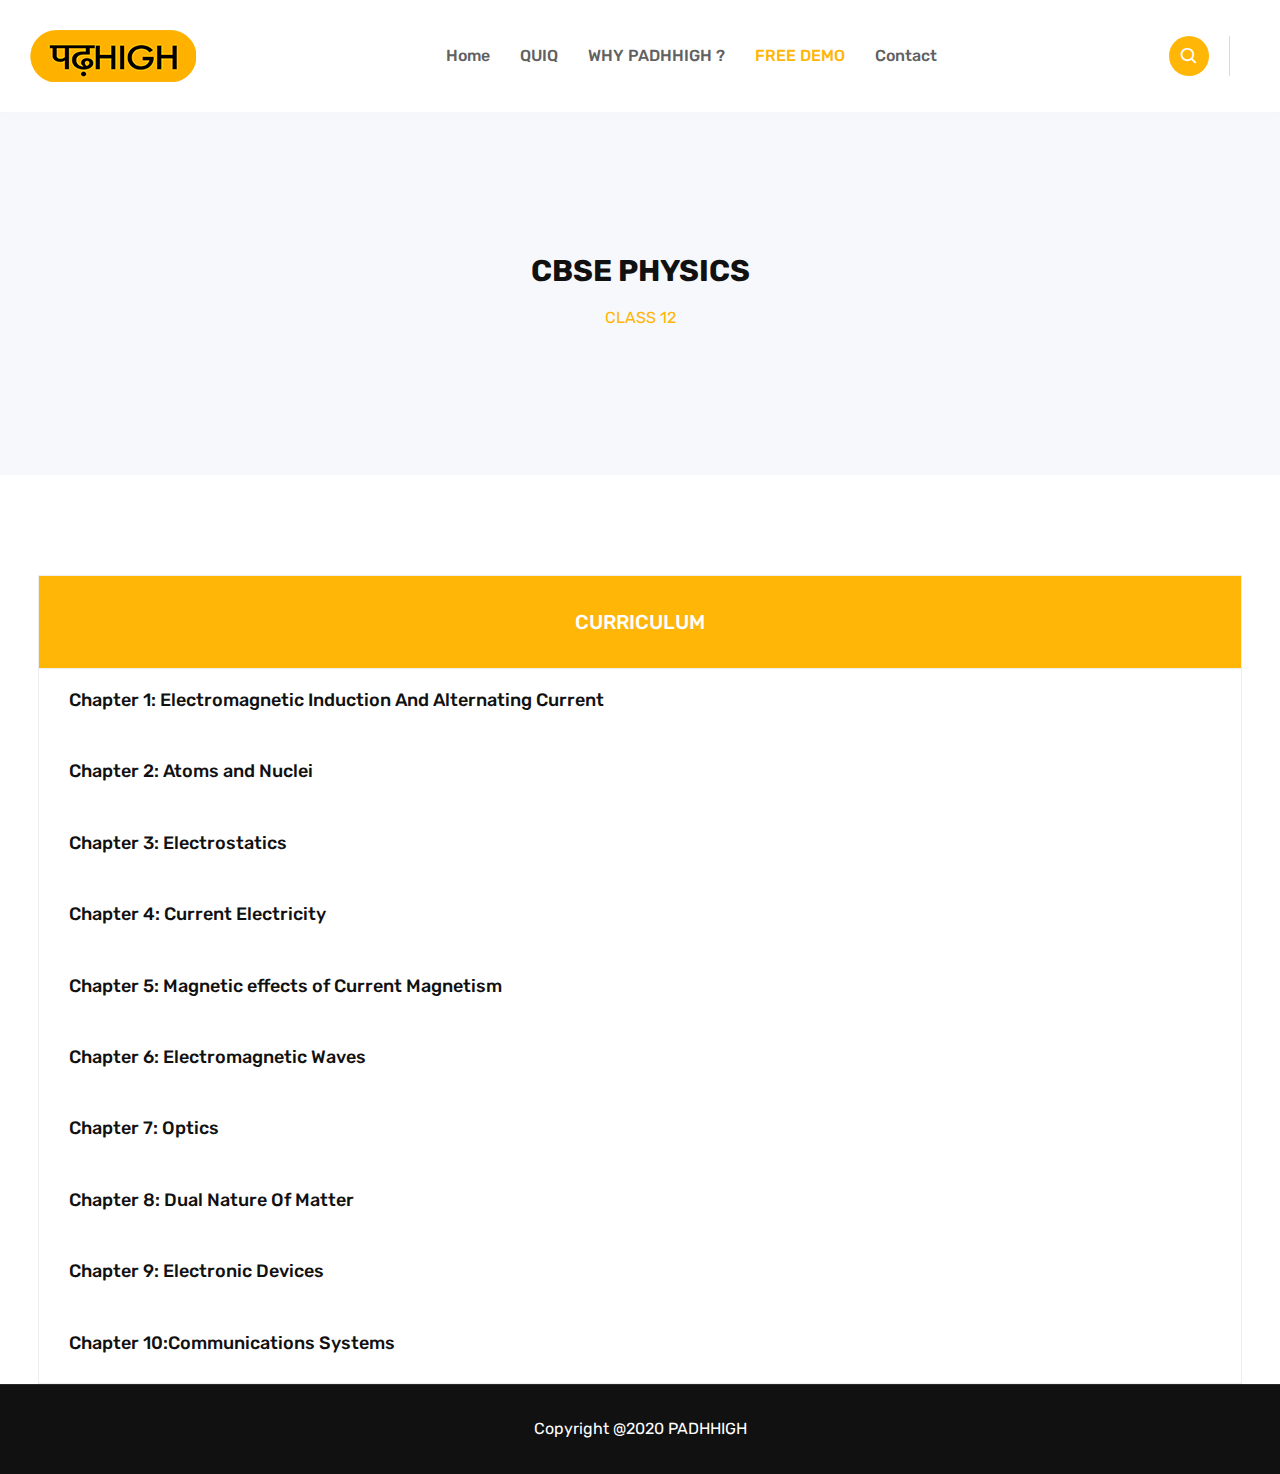
==== commit fcd3d8cd: "Update index.html" ====
--- a/index.html
+++ b/index.html
@@ -1,7 +1,7 @@
 <!doctype html>
 <html lang="zxx">
     
-<!-- Mirrored from templates.hibootstrap.com/eduon/default/single-course.html by HTTrack Website Copier/3.x [XR&CO'2014], Thu, 20 Aug 2020 05:57:30 GMT -->
+
 <head>
 		<!-- Required meta tags -->
 		<meta charset="utf-8">
@@ -157,9 +157,9 @@
 		<div class="page-title-area bg-25">
 			<div class="container">
 				<div class="page-title-content">
-					<h2>CBSE MATHS</h2>
+					<h2>CBSE PHYSICS</h2>
 					<ul>
-						<li class="active">CLASS 8</li>
+						<li class="active">CLASS 12</li>
 					</ul>
 				</div>
 			</div>
@@ -208,6 +208,64 @@
   }
 }
 
+function myFunction4() {
+  var x = document.getElementById("ch4");
+  if (x.style.display === "none") {
+    x.style.display = "block";
+  } else {
+    x.style.display = "none";
+  }
+}
+function myFunction5() {
+  var x = document.getElementById("ch5");
+  if (x.style.display === "none") {
+    x.style.display = "block";
+  } else {
+    x.style.display = "none";
+  }
+}
+function myFunction6() {
+  var x = document.getElementById("ch6");
+  if (x.style.display === "none") {
+    x.style.display = "block";
+  } else {
+    x.style.display = "none";
+  }
+}
+function myFunction7() {
+  var x = document.getElementById("ch7");
+  if (x.style.display === "none") {
+    x.style.display = "block";
+  } else {
+    x.style.display = "none";
+  }
+}
+function myFunction8() {
+  var x = document.getElementById("ch8");
+  if (x.style.display === "none") {
+    x.style.display = "block";
+  } else {
+    x.style.display = "none";
+  }
+}
+function myFunction9() {
+  var x = document.getElementById("ch9");
+  if (x.style.display === "none") {
+    x.style.display = "block";
+  } else {
+    x.style.display = "none";
+  }
+}
+
+function myFunction10() {
+  var x = document.getElementById("ch10");
+  if (x.style.display === "none") {
+    x.style.display = "block";
+  } else {
+    x.style.display = "none";
+  }
+}
+
 </script>
 		<section class="single-course-area ptb-100">
 			
@@ -216,1519 +274,245 @@
 										<h3 style="background-color:#ffb607;color:white;text-size:100px"><center>CURRICULUM</center></h3>
 
 										<div class="curriculum-list">
-											<h4 onclick="myFunction()">Chapter 1: Rational Numbers</h4>
+											<h4 onclick="myFunction()">Chapter 1: Electromagnetic Induction And Alternating Current</h4>
 <div style="display:none" id="ch1">
 											<ul>
 												<li>
 													<a href="" class="meet-title">
 														<i class="bx bx-right-arrow"></i>
-														1.Natural and Whole Numbers (Review)<img src="https://img.icons8.com/fluent/24/000000/lock-2.png"/>
+														Alternating Current 1
 													</a>
 												</li>
 												<li>
 													<a href="https://player.vimeo.com/video/90445170" class="meet-title">
 														<i class="bx bx-right-arrow"></i>
-														2.What are Integers?
-													</a>
-												</li>
-												<li>
-													<a href="https://player.vimeo.com/video/90460584" class="meet-title">
-														<i class="bx bx-right-arrow"></i>
-														3.What are Rational Numbers?
-													</a>
-												</li>
-												<li>
-													<a href="" class="meet-title">
-														<i class="bx bx-right-arrow"></i>
-														4.Fractions and Integers - Are they Rational Numbers?<img src="https://img.icons8.com/fluent/24/000000/lock-2.png"/>
-													</a>
-												</li>
-												<li>
-													<a href="" class="meet-title">
-														<i class="bx bx-right-arrow"></i>
-														5.What are Positive and Negative Rational Numbers?<img src="https://img.icons8.com/fluent/24/000000/lock-2.png"/>
-													</a>
-												</li>
-												<li>
-													<a href="https://player.vimeo.com/video/90462153" class="meet-title">
-														<i class="bx bx-right-arrow"></i>
-														6.What is the Closure property of Rational Numbers?
-													</a>
-												</li>
-												<li>
-													<a href="https://player.vimeo.com/video/90462152" class="meet-title">
-														<i class="bx bx-right-arrow"></i>
-														7.What is the Commutative Property of Rational Numbers?
-													</a>
-												</li>
-												<li>
-													<a href="https://player.vimeo.com/video/90462155" class="meet-title">
-														<i class="bx bx-right-arrow"></i>
-														8.What is the Associative Property of Rational Numbers?
-													</a>
-												</li>
-												<li>
-													<a href="" class="meet-title">
-														<i class="bx bx-right-arrow"></i>
-														9.What are Additive and Multiplicative identities?<img src="https://img.icons8.com/fluent/24/000000/lock-2.png"/>
-													</a>
-												</li>
-												<li>
-													<a href="https://player.vimeo.com/video/90462157" class="meet-title">
-														<i class="bx bx-right-arrow"></i>
-														10.What is the Zero Property?
-													</a>
-												</li>
-												<li>
-													<a href="" class="meet-title">
-														<i class="bx bx-right-arrow"></i>
-														11.What are the Other Properties of Rational Numbers?<img src="https://img.icons8.com/fluent/24/000000/lock-2.png"/>
-													</a>
-												</li>
-												<li>
-													<a href="" class="meet-title">
-														<i class="bx bx-right-arrow"></i>
-														12.How do we Add Two Rational Numbers? I<img src="https://img.icons8.com/fluent/24/000000/lock-2.png"/>
-													</a>
-												</li>
-												<li>
-													<a href="" class="meet-title">
-														<i class="bx bx-right-arrow"></i>
-														13.How do we Add Two Rational Numbers? II<img src="https://img.icons8.com/fluent/24/000000/lock-2.png"/>
-													</a>
-												</li>
-												<li>
-													<a href="" class="meet-title">
-														<i class="bx bx-right-arrow"></i>
-														14.How do we Subtract Two Rational Numbers?<img src="https://img.icons8.com/fluent/24/000000/lock-2.png"/>
-													</a>
-												</li>
-												<li>
-													<a href="" class="meet-title">
-														<i class="bx bx-right-arrow"></i>
-														15.How do we Multiply Two Rational Numbers? I<img src="https://img.icons8.com/fluent/24/000000/lock-2.png"/>
-													</a>
-												</li>
-												<li>
-													<a href="" class="meet-title">
-														<i class="bx bx-right-arrow"></i>
-														16.How do we Multiply Two Rational Numbers? II<img src="https://img.icons8.com/fluent/24/000000/lock-2.png"/>
-													</a>
-												</li>
-												<li>
-													<a href="" class="meet-title">
-														<i class="bx bx-right-arrow"></i>
-														17.How do we Divide Two Rational Numbers? I<img src="https://img.icons8.com/fluent/24/000000/lock-2.png"/>
-													</a>
-												</li>
-												<li>
-													<a href="" class="meet-title">
-														<i class="bx bx-right-arrow"></i>
-														18.How do we Divide Two Rational Numbers? II<img src="https://img.icons8.com/fluent/24/000000/lock-2.png"/>
-													</a>
-												</li>
-												<li>
-													<a href="" class="meet-title">
-														<i class="bx bx-right-arrow"></i>
-														19.Rational Numbers on a Number Line - I<img src="https://img.icons8.com/fluent/24/000000/lock-2.png"/>
-													</a>
-												</li>
-												<li>
-													<a href="" class="meet-title">
-														<i class="bx bx-right-arrow"></i>
-														20.Rational Numbers on a Number Line - II<img src="https://img.icons8.com/fluent/24/000000/lock-2.png"/>
-													</a>
-												</li>
-												<li>
-													<a href="" class="meet-title">
-														<i class="bx bx-right-arrow"></i>
-														21.Rational Numbers on a Number Line - III<img src="https://img.icons8.com/fluent/24/000000/lock-2.png"/>
-													</a>
-												</li>
-												<li>
-													<a href="" class="meet-title">
-														<i class="bx bx-right-arrow"></i>
-														22.How many Rational Numbers exist between Two Rational Numbers?<img src="https://img.icons8.com/fluent/24/000000/lock-2.png"/>
-													</a>
-												</li>
-												<li>
-													<a href="" class="meet-title">
-														<i class="bx bx-right-arrow"></i>
-														23.How many Rational Numbers exist between Two Rational Numbers? (Logic)<img src="https://img.icons8.com/fluent/24/000000/lock-2.png"/>
-													</a>
-												</li>
-												<li>
-													<a href="" class="meet-title">
-														<i class="bx bx-right-arrow"></i>
-														24.How many Rational Numbers exist between Two Rational Numbers? (Finding Averages)<img src="https://img.icons8.com/fluent/24/000000/lock-2.png"/>
-													</a>
-												</li>
-												<li>
-													<a href="" class="meet-title">
-														<i class="bx bx-right-arrow"></i>
-														25.How do we Find Rational Numbers between Two Rational Numbers? (Examples I)<img src="https://img.icons8.com/fluent/24/000000/lock-2.png"/>
-													</a>
-												</li>
-												<li>
-													<a href="" class="meet-title">
-														<i class="bx bx-right-arrow"></i>
-														26.How do we Find Rational Numbers between Two Rational Numbers? (Examples II)<img src="https://img.icons8.com/fluent/24/000000/lock-2.png"/>
-													</a>
-												</li>
+														Alternating Current 2
+													</a>
+												</li>
+												<li>
+													<a href="https://vimeo.com/544871211/e5d3ac2b71" class="meet-title">
+														<i class="bx bx-right-arrow"></i>
+														Electromagnetic Induction
+													</a>
+												</li>
+											
+								
 											</ul>
 											</div>
 										</div>
 										
 										<div class="curriculum-list">
-											<h4 onclick="myFunction2()">Chapter 2: Linear Equations One Variable</h4>
+											<h4 onclick="myFunction2()">Chapter 2: Atoms and Nuclei</h4>
 <div style="display:none" id="ch2">
 											<ul>
 												<li>
-													<a href="https://player.vimeo.com/video/90446063" class="meet-title">
-														<i class="bx bx-right-arrow"></i>
-														1.What is a Linear Equation in One Variable?
-													</a>
-												</li>
-												<li>
-													<a href="" class="meet-title">
-														<i class="bx bx-right-arrow"></i>
-														2.How do we Use the Inverse Method to Solve a Linear Equation?<img src="https://img.icons8.com/fluent/24/000000/lock-2.png"/>
-													</a>
-												</li>
-												<li>
-													<a href="" class="meet-title">
-														<i class="bx bx-right-arrow"></i>
-														3.How do we Use the Transpose Method to Solve a Linear Equation?<img src="https://img.icons8.com/fluent/24/000000/lock-2.png"/>
-													</a>
-												</li>
-												<li>
-													<a href="" class="meet-title">
-														<i class="bx bx-right-arrow"></i>
-														4.Forming Equations - Find the Number<img src="https://img.icons8.com/fluent/24/000000/lock-2.png"/>
-													</a>
-												</li>
-												<li>
-													<a href="" class="meet-title">
-														<i class="bx bx-right-arrow"></i>
-														5.Forming Equations - Find the Parts<img src="https://img.icons8.com/fluent/24/000000/lock-2.png"/>
-													</a>
-												</li>
-												<li>
-													<a href="" class="meet-title">
-														<i class="bx bx-right-arrow"></i>
-														6.Forming Equations - Find the Length and Breadth of a Rectangle<img src="https://img.icons8.com/fluent/24/000000/lock-2.png"/>
-													</a>
-												</li>
-												<li>
-													<a href="" class="meet-title">
-														<i class="bx bx-right-arrow"></i>
-														7.Forming Equations - Inheritance<img src="https://img.icons8.com/fluent/24/000000/lock-2.png"/>
-													</a>
-												</li>
-												<li>
-													<a href="" class="meet-title">
-														<i class="bx bx-right-arrow"></i>
-														8.Forming Equations - Consecutive Integers<img src="https://img.icons8.com/fluent/24/000000/lock-2.png"/>
-													</a>
-												</li>
-												<li>
-													<a href="" class="meet-title">
-														<i class="bx bx-right-arrow"></i>
-														9.Forming Equations - Consecutive Even Integers<img src="https://img.icons8.com/fluent/24/000000/lock-2.png"/>
-													</a>
-												</li>
-												<li>
-													<a href="" class="meet-title">
-														<i class="bx bx-right-arrow"></i>
-														10.Forming Equations - Find the Digits; and then the Number<img src="https://img.icons8.com/fluent/24/000000/lock-2.png"/>
-													</a>
-												</li>
-												<li>
-													<a href="" class="meet-title">
-														<i class="bx bx-right-arrow"></i>
-														11.Forming Equations - Find the Present Age<img src="https://img.icons8.com/fluent/24/000000/lock-2.png"/>
-													</a>
-												</li>
-												<li>
-													<a href="" class="meet-title">
-														<i class="bx bx-right-arrow"></i>
-														12.Forming Equations - Find the Present Age (Table Method)<img src="https://img.icons8.com/fluent/24/000000/lock-2.png"/>
-													</a>
-												</li>
-												<li>
-													<a href="" class="meet-title">
-														<i class="bx bx-right-arrow"></i>
-														13.Forming Equations - Find the Fraction<img src="https://img.icons8.com/fluent/24/000000/lock-2.png"/>
-													</a>
-												</li>
-												<li>
-													<a href="" class="meet-title">
-														<i class="bx bx-right-arrow"></i>
-														14.Forming Equations - Find the Number of Coins<img src="https://img.icons8.com/fluent/24/000000/lock-2.png"/>
-													</a>
-												</li>
+													<a href="https://vimeo.com/544870539/26b6c5db7e" class="meet-title">
+														<i class="bx bx-right-arrow"></i>
+														Atoms Introduction
+													</a>
+												</li>
+												<li>
+													<a href="https://vimeo.com/544976231/d0a9d64317" class="meet-title">
+														<i class="bx bx-right-arrow"></i>
+														Atoms and Molecules 1
+													</a>
+												</li>
+												<li>
+													<a href="https://vimeo.com/544976340/80c40d7b57" class="meet-title">
+														<i class="bx bx-right-arrow"></i>
+														Atoms and  Molecules 2
+													</a>
+												</li>
+												<li>
+													<a href="https://vimeo.com/544871902/121012aa1b" class="meet-title">
+														<i class="bx bx-right-arrow"></i>
+														Nuclei
+													</a>
+												</li>
+											
+										
+										
+											
 											</ul>
 											</div>
 										</div>
 										
 										<div class="curriculum-list">
-											<h4 onclick="myFunction3()">Chapter 3: Understanding Quadrilaterals</h4>
+											<h4 onclick="myFunction3()">Chapter 3: Electrostatics</h4>
 <div style="display:none" id="ch3">
 										<ul>
 												<li>
-													<a href="https://player.vimeo.com/video/101831575" class="meet-title">
-														<i class="bx bx-right-arrow"></i>
-														1.What is a Quadrilateral?
-													</a>
-												</li>
-												<li>
-													<a href="" class="meet-title">
-														<i class="bx bx-right-arrow"></i>
-														2.What are the Different Pairs of Sides and Angles in a Quadrilateral?<img src="https://img.icons8.com/fluent/24/000000/lock-2.png"/>
-													</a>
-												</li>
-												<li>
-													<a href="https://player.vimeo.com/video/101992755" class="meet-title">
-														<i class="bx bx-right-arrow"></i>
-														3.What is a Polygon?
-													</a>
-												</li>
-												<li>
-													<a href="" class="meet-title">
-														<i class="bx bx-right-arrow"></i>
-														4.What is a Regular Polygon?<img src="https://img.icons8.com/fluent/24/000000/lock-2.png"/>
-													</a>
-												</li>
-												<li>
-													<a href="" class="meet-title">
-														<i class="bx bx-right-arrow"></i>
-														5.What are Trapeziums and Kites?<img src="https://img.icons8.com/fluent/24/000000/lock-2.png"/>
-													</a>
-												</li>
-												<li>
-													<a href="https://player.vimeo.com/video/101831578" class="meet-title">
-														<i class="bx bx-right-arrow"></i>
-														6.What is a Parallelogram and what are its Special Cases?
-													</a>
-												</li>
-												<li>
-													<a href="" class="meet-title">
-														<i class="bx bx-right-arrow"></i>
-														7.The Quadrilaterals Tree<img src="https://img.icons8.com/fluent/24/000000/lock-2.png"/>
-													</a>
-												</li>
-												<li>
-													<a href="" class="meet-title">
-														<i class="bx bx-right-arrow"></i>
-														8.What is the Relation of an Exterior Angle of a Triangle with its Interior Angles?<img src="https://img.icons8.com/fluent/24/000000/lock-2.png"/>
-													</a>
-												</li>
-												<li>
-													<a href="" class="meet-title">
-														<i class="bx bx-right-arrow"></i>
-														9.Exterior Angles of a Triangle - Example<img src="https://img.icons8.com/fluent/24/000000/lock-2.png"/>
-													</a>
-												</li>
-												<li>
-													<a href="https://player.vimeo.com/video/101831644" class="meet-title">
-														<i class="bx bx-right-arrow"></i>
-														10.What are the Different Properties of Quadrilaterals we will look at?
-													</a>
-												</li>
-												<li>
-													<a href="" class="meet-title">
-														<i class="bx bx-right-arrow"></i>
-														11.How do we Prove that the Diagonals of an Isosceles Trapezium are Equal?<img src="https://img.icons8.com/fluent/24/000000/lock-2.png"/>
-													</a>
-												</li>
-												<li>
-													<a href="" class="meet-title">
-														<i class="bx bx-right-arrow"></i>
-														12.How do we Prove that the Diagonals of a Kite are Perpendicular to each other?<img src="https://img.icons8.com/fluent/24/000000/lock-2.png"/>
-													</a>
-												</li>
-												<li>
-													<a href="" class="meet-title">
-														<i class="bx bx-right-arrow"></i>
-														13.How do we Prove that the Opposite Sides of a Parallelogram are Equal?<img src="https://img.icons8.com/fluent/24/000000/lock-2.png"/>
-													</a>
-												</li>
-												<li>
-													<a href="" class="meet-title">
-														<i class="bx bx-right-arrow"></i>
-														14.How do we Prove that the Opposite Angles of a Parallelogram are Equal?<img src="https://img.icons8.com/fluent/24/000000/lock-2.png"/>
-													</a>
-												</li>
-												<li>
-													<a href="" class="meet-title">
-														<i class="bx bx-right-arrow"></i>
-														15.How do we Prove that the Diagonals of a Parallelogram Bisect each other?<img src="https://img.icons8.com/fluent/24/000000/lock-2.png"/>
-													</a>
-												</li>
-												<li>
-													<a href="" class="meet-title">
-														<i class="bx bx-right-arrow"></i>
-														16.How do we Prove that the Diagonals of a Rectangle are Equal?<img src="https://img.icons8.com/fluent/24/000000/lock-2.png"/>
-													</a>
-												</li>
-												<li>
-													<a href="" class="meet-title">
-														<i class="bx bx-right-arrow"></i>
-														17.How do we Prove that the Diagonals of a Rhombus Bisect each other are Right Angles?<img src="https://img.icons8.com/fluent/24/000000/lock-2.png"/>
-													</a>
-												</li>
-												<li>
-													<a href="" class="meet-title">
-														<i class="bx bx-right-arrow"></i>
-														18.A Summary of the Properties of a few Special Quadrilaterals<img src="https://img.icons8.com/fluent/24/000000/lock-2.png"/>
-													</a>
-												</li>
-												<li>
-													<a href="" class="meet-title">
-														<i class="bx bx-right-arrow"></i>
-														19.Properties of a Rhombus - Example<img src="https://img.icons8.com/fluent/24/000000/lock-2.png"/>
-													</a>
-												</li>
+													<a href="https://vimeo.com/544871106/236233ec19" class="meet-title">
+														<i class="bx bx-right-arrow"></i>
+														Electric Charges and Fields
+													</a>
+												</li>
+												<li>
+													<a href="https://vimeo.com/544871421/5ea4826f51" class="meet-title">
+														<i class="bx bx-right-arrow"></i>
+														Electrostatic Potential And Capacitance 1
+													</a>
+												</li>
+												<li>
+													<a href="https://vimeo.com/544871507/e8680561ca" class="meet-title">
+														<i class="bx bx-right-arrow"></i>
+														Electrostatic Potential And Capacitance 2
+													</a>
+												</li>
+												
+										
+											
+												
 											</ul>
 											</div>
 										</div>
 									<div class="curriculum-list">
-										<h4 onclick="myFunction4()">Chapter 4: Practical Geometry<img src="https://img.icons8.com/fluent/24/000000/lock-2.png"/></h4>
+										<h4 onclick="myFunction4()">Chapter 4: Current Electricity</h4>
 										<div style="display:none" id="ch4">
 										<ul>
 												<li>
-													<a href="https://player.vimeo.com/video/256544533" class="meet-title">
-														<i class="bx bx-right-arrow"></i>
-														1.Practical Geometry - Introduction
-													</a>
-												</li>
-												<li>
-													<a href="https://player.vimeo.com/video/256544686" class="meet-title">
-														<i class="bx bx-right-arrow"></i>
-														2.Constructing a Quadrilateral – With lengths of 4 sides and the diagonal
-													</a>
-												</li>
-												<li>
-													<a href="https://player.vimeo.com/video/256544893" class="meet-title">
-														<i class="bx bx-right-arrow"></i>
-														3.Constructing a Quadrilateral – With lengths of 3 sides and 2 diagonals
-													</a>
-												</li>
-												<li>
-													<a href="https://player.vimeo.com/video/256545074" class="meet-title">
-														<i class="bx bx-right-arrow"></i>
-														4.Constructing a Quadrilateral – With lengths of 3 sides and 2 included angles
-													</a>
-												</li>
-												<li>
-													<a href="https://player.vimeo.com/video/256545262" class="meet-title">
-														<i class="bx bx-right-arrow"></i>
-														5.Constructing a Quadrilateral – With lengths of 2 adjacent sides and 3 angles
-													</a>
-												</li>
-												<li>
-													<a href="https://player.vimeo.com/video/256545367" class="meet-title">
-														<i class="bx bx-right-arrow"></i>
-														6.Constructing Quadrilaterals – Special Cases
-													</a>
-												</li>
-										</ul>
-										</div>
-									</div>
-									<div class="curriculum-list">
-										<h4 onclick="myFunction5()">Chapter 5: Data Handling<img src="https://img.icons8.com/fluent/24/000000/lock-2.png"/></h4>
+													<a href="https://vimeo.com/544870732/1b5dd8d6d0" class="meet-title">
+														<i class="bx bx-right-arrow"></i>
+														Current Electricity
+													</a>
+												</li>
+											
+											
+										</ul>
+										</div>
+									</div>
+									<div class="curriculum-list">
+										<h4 onclick="myFunction5()">Chapter 5: Magnetic effects of Current Magnetism</h4>
 										<div style="display:none" id="ch5">
 										<ul>
 												<li>
-													<a href="https://player.vimeo.com/video/101832162" class="meet-title">
-														<i class="bx bx-right-arrow"></i>
-  													    1.What are Bar graphs?
-													</a>
-												</li>
-												<li>
-													<a href="https://player.vimeo.com/video/101832253" class="meet-title">
-														<i class="bx bx-right-arrow"></i>
-  													    2.Bar Graph - Example
-													</a>
-												</li>
-												<li>
-													<a href="https://player.vimeo.com/video/101832164" class="meet-title">
-														<i class="bx bx-right-arrow"></i>
-  													    3.How do we Draw a Bar Graph? Example 1
-													</a>
-												</li>
-												<li>
-													<a href="https://player.vimeo.com/video/101832166" class="meet-title">
-														<i class="bx bx-right-arrow"></i>
-  													    4.How do we Draw a Bar Graph? Example 2
-													</a>
-												</li>
-												<li>
-													<a href="https://player.vimeo.com/video/101832333" class="meet-title">
-														<i class="bx bx-right-arrow"></i>
-  													    5.What are Joint Bar Graphs?
-													</a>
-												</li>
-												<li>
-													<a href="https://player.vimeo.com/video/101832388" class="meet-title">
-														<i class="bx bx-right-arrow"></i>
-  													    6.How do we Draw a Joint Bar Graph?
-													</a>
-												</li>
-												<li>
-													<a href="https://player.vimeo.com/video/101832338" class="meet-title">
-														<i class="bx bx-right-arrow"></i>
-  													    7.What is a Percentage Bar Diagram?
-													</a>
-												</li>
-												<li>
-													<a href="https://player.vimeo.com/video/101835112" class="meet-title">
-														<i class="bx bx-right-arrow"></i>
-  													    8.How do we Draw a Percentage Bar Diagram?
-													</a>
-												</li>
-												<li>
-													<a href="https://player.vimeo.com/video/101835113" class="meet-title">
-														<i class="bx bx-right-arrow"></i>
-  													    9.Percentage Bar Diagram - Example
-													</a>
-												</li>
-												<li>
-													<a href="https://player.vimeo.com/video/101832044" class="meet-title">
-														<i class="bx bx-right-arrow"></i>
-  													    10.How do we Classify Data?
-													</a>
-												</li>
-												<li>
-													<a href="https://player.vimeo.com/video/101832045" class="meet-title">
-														<i class="bx bx-right-arrow"></i>
-  													    11.What are Tally Marks?
-													</a>
-												</li>
-												<li>
-													<a href="https://player.vimeo.com/video/101832046" class="meet-title">
-														<i class="bx bx-right-arrow"></i>
-  													    12.What is Ungrouped Frequency Distribution?
-													</a>
-												</li>
-												<li>
-													<a href="https://player.vimeo.com/video/101832107" class="meet-title">
-														<i class="bx bx-right-arrow"></i>
-  													    13.What is Grouped Frequency Distribution? I
-													</a>
-												</li>
-												<li>
-													<a href="https://player.vimeo.com/video/101832109" class="meet-title">
-														<i class="bx bx-right-arrow"></i>
-  													    14.What is Grouped Frequency Distribution? II
-													</a>
-												</li>
-												<li>
-													<a href="https://player.vimeo.com/video/101832111" class="meet-title">
-														<i class="bx bx-right-arrow"></i>
-  													    15.How do we form Class Intervals?
-													</a>
-												</li>
-												<li>
-													<a href="https://player.vimeo.com/video/101832112" class="meet-title">
-														<i class="bx bx-right-arrow"></i>
-  													    16.What is the Continuous Form of Grouping?
-													</a>
-												</li>
-												<li>
-													<a href="https://player.vimeo.com/video/101835114" class="meet-title">
-														<i class="bx bx-right-arrow"></i>
-  													    17.What are Pie Charts?
-													</a>
-												</li>
-												<li>
-													<a href="https://player.vimeo.com/video/101835115" class="meet-title">
-														<i class="bx bx-right-arrow"></i>
-  													    18.How do we Interpret a Pie Chart?
-													</a>
-												</li>
-												<li>
-													<a href="https://player.vimeo.com/video/101835116" class="meet-title">
-														<i class="bx bx-right-arrow"></i>
-  													    19.How do we Construct a Pie Chart? I
-													</a>
-												</li>
-												<li>
-													<a href="https://player.vimeo.com/video/101835183" class="meet-title">
-														<i class="bx bx-right-arrow"></i>
-  													    20.How do we Construct a Pie Chart? II
-													</a>
-												</li>
-												<li>
-													<a href="https://player.vimeo.com/video/101835308" class="meet-title">
-														<i class="bx bx-right-arrow"></i>
-  													    21.What is a Histogram?
-													</a>
-												</li>
-												<li>
-													<a href="https://player.vimeo.com/video/101835185" class="meet-title">
-														<i class="bx bx-right-arrow"></i>
-  													    22.How do we draw Histograms for Discontinuous Class Intervals?
-													</a>
-												</li>
-												<li>
-													<a href="https://player.vimeo.com/video/90459484" class="meet-title">
-														<i class="bx bx-right-arrow"></i>
-  													    23.What is Probability?
-													</a>
-												</li>
-												<li>
-													<a href="https://player.vimeo.com/video/90459485" class="meet-title">
-														<i class="bx bx-right-arrow"></i>
-  													    24.What are Equally Likely Events? (Tossing a Coin)
-													</a>
-												</li>
-												<li>
-													<a href="https://player.vimeo.com/video/90459486" class="meet-title">
-														<i class="bx bx-right-arrow"></i>
-  													    25.What are Equally Likely Events? (Throwing a die)													</a>
-												</li>
-												<li>
-													<a href="https://player.vimeo.com/video/90459487" class="meet-title">
-														<i class="bx bx-right-arrow"></i>
-  													    26.When are two Events Not Equally Likely? What are Impossible and Certain Events?
-													</a>
-												</li>
-												
-										</ul>
-										</div>
-									</div>
-									<div class="curriculum-list">
-										<h4 onclick="myFunction6()">Chapter 6: Squares and Square roots<img src="https://img.icons8.com/fluent/24/000000/lock-2.png"/></h4>
+													<a href="https://vimeo.com/544871600/7c25d2a3d6" class="meet-title">
+														<i class="bx bx-right-arrow"></i>
+														Magnetism and Matter
+													</a>
+												</li>
+												<li>
+													<a href="https://vimeo.com/544871690/ca3375fb57" class="meet-title">
+														<i class="bx bx-right-arrow"></i>
+														Moving Charges and Magnetism 1
+													</a>
+												</li>
+												<li>
+													<a href="https://vimeo.com/544871802/1eb417ba82" class="meet-title">
+														<i class="bx bx-right-arrow"></i>
+														Moving Charges and Magnetism 2
+													</a>
+												</li>
+										
+												
+										</ul>
+										</div>
+									</div>
+									<div class="curriculum-list">
+										<h4 onclick="myFunction6()">Chapter 6: Electromagnetic Waves</h4>
 										<div style="display:none" id="ch6">
 										<ul>
 												<li>
 													<a href="https://player.vimeo.com/video/90464211" class="meet-title">
 														<i class="bx bx-right-arrow"></i>
-														1.What is the Square of a Number?
-													</a>
-												</li>
-												<li>
-													<a href="https://player.vimeo.com/video/229108772" class="meet-title">
-														<i class="bx bx-right-arrow"></i>
-														2.Pythagorean triplets
-													</a>
-												</li>
-												<li>
-													<a href="https://player.vimeo.com/video/90463854" class="meet-title">
-														<i class="bx bx-right-arrow"></i>
-														3.What are Square Roots?
-													</a>
-												</li>
-												<li>
-													<a href="https://player.vimeo.com/video/90463855" class="meet-title">
-														<i class="bx bx-right-arrow"></i>
-														4.How do we Find the Square Root of a Number using the Prime Factorisation Method? I
-													</a>
-												</li>
-												<li>
-													<a href="https://player.vimeo.com/video/90464017" class="meet-title">
-														<i class="bx bx-right-arrow"></i>
-														5.How do we Find the Square Root of a Number using the Prime Factorisation Method? II
-													</a>
-												</li>
-												<li>
-													<a href="https://player.vimeo.com/video/90464018" class="meet-title">
-														<i class="bx bx-right-arrow"></i>
-														6.How do we Find the Square Root of a Number using the Long Division Method? I
-													</a>
-												</li>
-												<li>
-													<a href="https://player.vimeo.com/video/90464019" class="meet-title">
-														<i class="bx bx-right-arrow"></i>
-														7.How do we Find the Square Root of a Number using the Long Division Method? II
-													</a>
-												</li>
-												<li>
-													<a href="https://player.vimeo.com/video/90464020" class="meet-title">
-														<i class="bx bx-right-arrow"></i>
-														8.How do we Find the Square Root of a Number using the Long Division Method? III
-													</a>
-												</li>
-												<li>
-													<a href="https://player.vimeo.com/video/90464021" class="meet-title">
-														<i class="bx bx-right-arrow"></i>
-														9.How do we Find the Square Root of a Number using the Long Division Method? IV
-													</a>
-												</li>
-												
-										</ul>
-										</div>
-									</div>
-									<div class="curriculum-list">
-										<h4 onclick="myFunction7()">Chapter 7: Cubes and Cube roots<img src="https://img.icons8.com/fluent/24/000000/lock-2.png"/></h4>
+														Electromagnetic Waves
+													</a>
+												</li>
+												
+												
+										</ul>
+										</div>
+									</div>
+									<div class="curriculum-list">
+										<h4 onclick="myFunction7()">Chapter 7: Optics</h4>
 										<div style="display:none" id="ch7">
 										<ul>
 												<li>
-													<a href="https://player.vimeo.com/video/90444736" class="meet-title">
-														<i class="bx bx-right-arrow"></i>
-														1.What is the Cube of a Number?
-													</a>
-												</li>
-												<li>
-													<a href="https://player.vimeo.com/video/90444733" class="meet-title">
-														<i class="bx bx-right-arrow"></i>
-														2.What is the Cube Root of a Number?
-													</a>
-												</li>
-												<li>
-													<a href="https://player.vimeo.com/video/90444734" class="meet-title">
-														<i class="bx bx-right-arrow"></i>
-														3.How do we Find the Cube Root of a Number using the Prime Factorisation Method?
-													</a>
-												</li>
-												<li>
-													<a href="https://player.vimeo.com/video/90444735" class="meet-title">
-														<i class="bx bx-right-arrow"></i>
-														4.How do we Find the Cube Root of a Large Number? (in a few seconds)
-													</a>
-												</li>
-										</ul>
-										</div>
-									</div>
-									<div class="curriculum-list">
-										<h4 onclick="myFunction8()">Chapter 8: Comparing Quantities<img src="https://img.icons8.com/fluent/24/000000/lock-2.png"/></h4>
+													<a href="https://vimeo.com/544871999" class="meet-title">
+														<i class="bx bx-right-arrow"></i>
+														Ray Optics and Optical instrument 1
+													</a>
+												</li>
+												<li>
+													<a href="https://vimeo.com/544872079/9637aeba15" class="meet-title">
+														<i class="bx bx-right-arrow"></i>
+														Ray Optics and Optical instrument 2
+													</a>
+												</li>
+												<li>
+													<a href="https://vimeo.com/544872428/03cba9f0ca" class="meet-title">
+														<i class="bx bx-right-arrow"></i>
+														Wave optics 1
+													</a>
+												</li>
+												<li>
+													<a href="https://vimeo.com/544872545/230cc4668f" class="meet-title">
+														<i class="bx bx-right-arrow"></i>
+														Wave optics 2
+													</a>
+												</li>
+										</ul>
+										</div>
+									</div>
+									<div class="curriculum-list">
+										<h4 onclick="myFunction8()">Chapter 8: Dual Nature Of Matter</h4>
 										<div style="display:none" id="ch8">
 										<ul>
 												<li>
-													<a href="https://player.vimeo.com/video/90462634" class="meet-title">
-														<i class="bx bx-right-arrow"></i>
-														1.What is a Ratio?
-													</a>
-												</li>
-												<li>
-													<a href="https://player.vimeo.com/video/101830340" class="meet-title">
-														<i class="bx bx-right-arrow"></i>
-														2.What is Percentage?
-													</a>
-												</li>
-												<li>
-													<a href="https://player.vimeo.com/video/101830341" class="meet-title">
-														<i class="bx bx-right-arrow"></i>
-														3.Percentage - Example
-													</a>
-												</li>
-												<li>
-													<a href="https://player.vimeo.com/video/101830246" class="meet-title">
-														<i class="bx bx-right-arrow"></i>
-														4.Percentage of a Quantity - Example 1
-													</a>
-												</li>
-												<li>
-													<a href="https://player.vimeo.com/video/101830247" class="meet-title">
-														<i class="bx bx-right-arrow"></i>
-														5.Percentage Increase or Decrease - Example 2
-													</a>
-												</li>
-												<li>
-													<a href="https://player.vimeo.com/video/101826940" class="meet-title">
-														<i class="bx bx-right-arrow"></i>
-														6.What do we mean by Discount?
-													</a>
-												</li>
-												<li>
-													<a href="https://player.vimeo.com/video/101830345" class="meet-title">
-														<i class="bx bx-right-arrow"></i>
-														7.How do we Find a Percentage of a Given Quantity?
-													</a>
-												</li>
-												<li>
-													<a href="https://player.vimeo.com/video/101831491" class="meet-title">
-														<i class="bx bx-right-arrow"></i>
-														8.What do we mean by Profit and Loss?
-													</a>
-												</li>
-												<li>
-													<a href="https://player.vimeo.com/video/101831492" class="meet-title">
-														<i class="bx bx-right-arrow"></i>
-														9.What do we mean by Cost Price and Selling Price?
-													</a>
-												</li>
-												<li>
-													<a href="https://player.vimeo.com/video/101831494" class="meet-title">
-														<i class="bx bx-right-arrow"></i>
-														10.What are Overhead Costs?
-													</a>
-												</li>
-												<li>
-													<a href="https://player.vimeo.com/video/101831495" class="meet-title">
-														<i class="bx bx-right-arrow"></i>
-														11.What do we mean by Profit Percentage and Loss Percentage?
-													</a>
-												</li>
-												<li>
-													<a href="https://player.vimeo.com/video/101831496" class="meet-title">
-														<i class="bx bx-right-arrow"></i>
-														12.Example - How do we find the Cost Price when we are given the Loss Percentage?
-													</a>
-												</li>
-												<li>
-													<a href="https://player.vimeo.com/video/101831855" class="meet-title">
-														<i class="bx bx-right-arrow"></i>
-														13.What do we mean by Sales Tax?
-													</a>
-												</li>
-												<li>
-													<a href="https://player.vimeo.com/video/109216637" class="meet-title">
-														<i class="bx bx-right-arrow"></i>
-														14.Discount and Sales Tax Example
-													</a>
-												</li>
-												<li>
-													<a href="https://player.vimeo.com/video/101826943" class="meet-title">
-														<i class="bx bx-right-arrow"></i>
-														15.Simple Interest - Basics
-													</a>
-												</li>
-												<li>
-													<a href="https://player.vimeo.com/video/101826944" class="meet-title">
-														<i class="bx bx-right-arrow"></i>
-														16.Simple Interest v/s Compound Interest
-													</a>
-												</li>
-												<li>
-													<a href="https://player.vimeo.com/video/101827075" class="meet-title">
-														<i class="bx bx-right-arrow"></i>
-														17.What is Half Yearly Compounding?
-													</a>
-												</li>
-												<li>
-													<a href="https://player.vimeo.com/video/101827015" class="meet-title">
-														<i class="bx bx-right-arrow"></i>
-														18.What is Quarterly Compounding?
-													</a>
-												</li>
-												<li>
-													<a href="https://player.vimeo.com/video/101827016" class="meet-title">
-														<i class="bx bx-right-arrow"></i>
-														19.How do we Derive the Compound Interest formula?
-													</a>
-												</li>
-												<li>
-													<a href="https://player.vimeo.com/video/102837633" class="meet-title">
-														<i class="bx bx-right-arrow"></i>
-														20.Compound Interest Example
-													</a>
-												</li>
-											
-												
-										</ul>
-										</div>
-									</div>
-									<div class="curriculum-list">
-										<h4 onclick="myFunction9()">Chapter 9: Algebraic Expressions and Identities<img src="https://img.icons8.com/fluent/24/000000/lock-2.png"/></h4>
+													<a href="https://vimeo.com/544870886/944b2a6e1a" class="meet-title">
+														<i class="bx bx-right-arrow"></i>
+														Dual Nature Of Radiation
+													</a>
+												</li>
+										
+											
+											
+										</ul>
+										</div>
+									</div>
+									<div class="curriculum-list">
+										<h4 onclick="myFunction9()">Chapter 9: Electronic Devices</h4>
 										<div style="display:none" id="ch9">
 										<ul>
 												<li>
-													<a href="https://player.vimeo.com/video/101838442" class="meet-title">
-														<i class="bx bx-right-arrow"></i>
-														1.What is an Equation?
-													</a>
-												</li>
-												<li>
-													<a href="https://player.vimeo.com/video/101838443" class="meet-title">
-														<i class="bx bx-right-arrow"></i>
-														2.What are Terms?
-													</a>
-												</li>
-												<li>
-													<a href="https://player.vimeo.com/video/101838444" class="meet-title">
-														<i class="bx bx-right-arrow"></i>
-														3.How do we Count the Number of Terms in an Algebraic Expression?
-													</a>
-												</li>
-												<li>
-													<a href="https://player.vimeo.com/video/101838445" class="meet-title">
-														<i class="bx bx-right-arrow"></i>
-														4.What are Like and Unlike Terms?
-													</a>
-												</li>
-												<li>
-													<a href="https://player.vimeo.com/video/101838542" class="meet-title">
-														<i class="bx bx-right-arrow"></i>
-														5.When can Terms be Added or Subtracted?
-													</a>
-												</li>
-												<li>
-													<a href="https://player.vimeo.com/video/115646965" class="meet-title">
-														<i class="bx bx-right-arrow"></i>
-														6.Heard of the Polynomial Store?
-													</a>
-												</li>
-												<li>
-													<a href="https://player.vimeo.com/video/101827801" class="meet-title">
-														<i class="bx bx-right-arrow"></i>
-														7.What is Factorisation of Polynomials?
-													</a>
-												</li>
-												<li>
-													<a href="https://player.vimeo.com/video/101838600" class="meet-title">
-														<i class="bx bx-right-arrow"></i>
-														8.How do we Add Two Polynomials?
-													</a>
-												</li>
-												<li>
-													<a href="https://player.vimeo.com/video/101838601" class="meet-title">
-														<i class="bx bx-right-arrow"></i>
-														9.How do we Subtract One Polynomial from Another?
-													</a>
-												</li>
-												<li>
-													<a href="https://player.vimeo.com/video/101838671" class="meet-title">
-														<i class="bx bx-right-arrow"></i>
-														10.How do we Add Two Polynomials using the COLUMN method? I
-													</a>
-												</li>
-												<li>
-													<a href="https://player.vimeo.com/video/101838672" class="meet-title">
-														<i class="bx bx-right-arrow"></i>
-														11.How do we Add Two Polynomials using the COLUMN method? II
-													</a>
-												</li>
-												<li>
-													<a href="https://player.vimeo.com/video/101838673" class="meet-title">
-														<i class="bx bx-right-arrow"></i>
-														12.How do we Subtract a Polynomial from Another using the COLUMN method? I
-													</a>
-												</li>
-												<li>
-													<a href="https://player.vimeo.com/video/101838674" class="meet-title">
-														<i class="bx bx-right-arrow"></i>
-														13.How do we Subtract a Polynomial from Another using the COLUMN method? II
-													</a>
-												</li>
-												<li>
-													<a href="https://player.vimeo.com/video/101838675" class="meet-title">
-														<i class="bx bx-right-arrow"></i>
-														14.How do we Multiply Two Monomials?
-													</a>
-												</li>
-												<li>
-													<a href="https://player.vimeo.com/video/101838717" class="meet-title">
-														<i class="bx bx-right-arrow"></i>
-														15.How do we Multiply a Monomial with a Binomial?
-													</a>
-												</li>
-												<li>
-													<a href="https://player.vimeo.com/video/101838718" class="meet-title">
-														<i class="bx bx-right-arrow"></i>
-														16.How do we Multiply Two Polynomials?
-													</a>
-												</li>
-												<li>
-													<a href="https://player.vimeo.com/video/101829352" class="meet-title">
-														<i class="bx bx-right-arrow"></i>
-														17.What is an Identity?
-													</a>
-												</li>
-												<li>
-													<a href="https://player.vimeo.com/video/101829259" class="meet-title">
-														<i class="bx bx-right-arrow"></i>
-														18.First Identity (Square of a Binomial)
-													</a>
-												</li>
-												<li>
-													<a href="https://player.vimeo.com/video/101829354" class="meet-title">
-														<i class="bx bx-right-arrow"></i>
-														19.How do we Prove the First Identity?
-													</a>
-												</li>
-												<li>
-													<a href="https://player.vimeo.com/video/101829263" class="meet-title">
-														<i class="bx bx-right-arrow"></i>
-														20.Second Identity (Square of a Binomial)
-													</a>
-												</li>
-												<li>
-													<a href="https://player.vimeo.com/video/101829266" class="meet-title">
-														<i class="bx bx-right-arrow"></i>
-														21.How do we Prove the Second Identity?
-													</a>
-												</li>
-												<li>
-													<a href="https://player.vimeo.com/video/101829403" class="meet-title">
-														<i class="bx bx-right-arrow"></i>
-														22.Third Identity (Difference of Squares)
-													</a>
-												</li>
-												<li>
-													<a href="https://player.vimeo.com/video/101829404" class="meet-title">
-														<i class="bx bx-right-arrow"></i>
-														23.How do we Prove the Third Identity?
-													</a>
-												</li>
-												
-										</ul>
-										</div>
-									</div>
-									<div class="curriculum-list">
-										<h4 onclick="myFunction10()">Chapter 10: Visualising Solid Shapes	<img src="https://img.icons8.com/fluent/24/000000/lock-2.png"/></h4>
+													<a href="" class="meet-title">
+														<i class="bx bx-right-arrow"></i>
+														Semi conductor Electronics 1
+													</a>
+												</li>
+												<li>
+													<a href="" class="meet-title">
+														<i class="bx bx-right-arrow"></i>
+														Semi conductor Electronics 2
+													</a>
+												</li>
+											
+												
+										</ul>
+										</div>
+									</div>
+									<div class="curriculum-list">
+										<h4 onclick="myFunction10()">Chapter 10:Communications Systems	</h4>
 										<div style="display:none" id="ch10">
 										<ul>
 												<li>
-													<a href="https://player.vimeo.com/video/90449916" class="meet-title">
-														<i class="bx bx-right-arrow"></i>
-														1.What is a Cuboid?
-													</a>
-												</li>
-												<li>
-													<a href="https://player.vimeo.com/video/90449917" class="meet-title">
-														<i class="bx bx-right-arrow"></i>
-														2.What is a Cube?
-													</a>
-												</li>
-												<li>
-													<a href="https://player.vimeo.com/video/90449918" class="meet-title">
-														<i class="bx bx-right-arrow"></i>
-														3.Cylinder and Sphere
-													</a>
-												</li>
-												<li>
-													<a href="https://player.vimeo.com/video/90449919" class="meet-title">
-														<i class="bx bx-right-arrow"></i>
-														4.What is a Cone?
-													</a>
-												</li>
-												<li>
-													<a href="https://player.vimeo.com/video/90449920" class="meet-title">
-														<i class="bx bx-right-arrow"></i>
-														5.What is a Prism?
-													</a>
-												</li>
-												<li>
-													<a href="https://player.vimeo.com/video/90449955" class="meet-title">
-														<i class="bx bx-right-arrow"></i>
-														6.What is a Pyramid?
-													</a>
-												</li>
-												<li>
-													<a href="https://player.vimeo.com/video/133316655" class="meet-title">
-														<i class="bx bx-right-arrow"></i>
-														7.Viewing 3 Dimensional Shapes
-													</a>
-												</li>
-												
-										</ul>
-										</div>
-									</div>
-									<div class="curriculum-list">
-										<h4 onclick="myFunction11()">Chapter 11: Mensuration<img src="https://img.icons8.com/fluent/24/000000/lock-2.png"/></h4>
-										<div style="display:none" id="ch11">
-										<ul>
-												<li>
-													<a href="https://player.vimeo.com/video/101830515" class="meet-title">
-														<i class="bx bx-right-arrow"></i>
-														1.What is the Perimeter of a Rectangle?
-													</a>
-												</li>
-												<li>
-													<a href="https://player.vimeo.com/video/101830553" class="meet-title">
-														<i class="bx bx-right-arrow"></i>
-														2.What is the Perimeter of a Square and a Triangle?
-													</a>
-												</li>
-												<li>
-													<a href="https://player.vimeo.com/video/101830517" class="meet-title">
-														<i class="bx bx-right-arrow"></i>
-														3.What is the Area of a Square and a Rectangle?
-													</a>
-												</li>
-												<li>
-													<a href="https://player.vimeo.com/video/101830518" class="meet-title">
-														<i class="bx bx-right-arrow"></i>
-														4.What is the Perimeter of a Parallelogram?
-													</a>
-												</li>
-												<li>
-													<a href="https://player.vimeo.com/video/101830519" class="meet-title">
-														<i class="bx bx-right-arrow"></i>
-														5.What is the Circumference of a Circle?
-													</a>
-												</li>
-												<li>
-													<a href="https://player.vimeo.com/video/101830658" class="meet-title">
-														<i class="bx bx-right-arrow"></i>
-														6.How do we Find the Area of an Irregular Figure?
-													</a>
-												</li>
-												<li>
-													<a href="https://player.vimeo.com/video/101830602" class="meet-title">
-														<i class="bx bx-right-arrow"></i>
-														7.Area of a Rectangle - Example
-													</a>
-												</li>
-												<li>
-													<a href="https://player.vimeo.com/video/101830659" class="meet-title">
-														<i class="bx bx-right-arrow"></i>
-														8.What is the Area of a Parallelogram?
-													</a>
-												</li>
-												<li>
-													<a href="https://player.vimeo.com/video/101830606" class="meet-title">
-														<i class="bx bx-right-arrow"></i>
-														9.Area of a Parallelogram - Example
-													</a>
-												</li>
-												<li>
-													<a href="https://player.vimeo.com/video/101830807" class="meet-title">
-														<i class="bx bx-right-arrow"></i>
-														10.What is the Area of a Triangle?
-													</a>
-												</li>
-												<li>
-													<a href="https://player.vimeo.com/video/103239650" class="meet-title">
-														<i class="bx bx-right-arrow"></i>
-														11.What is the Area of a Circle? I
-													</a>
-												</li>
-												<li>
-													<a href="https://player.vimeo.com/video/101831104" class="meet-title">
-														<i class="bx bx-right-arrow"></i>
-														12.How do we Find the Area of a Trapezium?
-													</a>
-												</li>
-												<li>
-													<a href="https://player.vimeo.com/video/101831105" class="meet-title">
-														<i class="bx bx-right-arrow"></i>
-														13.Paths in a Park - Example
-													</a>
-												</li>
-												<li>
-													<a href="https://player.vimeo.com/video/101837863" class="meet-title">
-														<i class="bx bx-right-arrow"></i>
-														14.What do we mean by Volume and Surface Area?
-													</a>
-												</li>
-												<li>
-													<a href="https://player.vimeo.com/video/101837901" class="meet-title">
-														<i class="bx bx-right-arrow"></i>
-														15.What is the Surface Area of a Cuboid?
-													</a>
-												</li>
-												<li>
-													<a href="https://player.vimeo.com/video/101837866" class="meet-title">
-														<i class="bx bx-right-arrow"></i>
-														16.What is the Surface Area of a Cube?
-													</a>
-												</li>
-												<li>
-													<a href="https://player.vimeo.com/video/101837867" class="meet-title">
-														<i class="bx bx-right-arrow"></i>
-														17.What is the Volume of a Cuboid? I
-													</a>
-												</li>
-												<li>
-													<a href="https://player.vimeo.com/video/101837868" class="meet-title">
-														<i class="bx bx-right-arrow"></i>
-														18.What is the Volume of a Cuboid? II
-													</a>
-												</li>
-												<li>
-													<a href="https://player.vimeo.com/video/101837954" class="meet-title">
-														<i class="bx bx-right-arrow"></i>
-														19.Volume of a Cuboid - Example
-													</a>
-												</li>
-												<li>
-													<a href="https://player.vimeo.com/video/101837998" class="meet-title">
-														<i class="bx bx-right-arrow"></i>
-														20.Surface Area of a Cuboid - Example
-													</a>
-												</li>
-												<li>
-													<a href="https://player.vimeo.com/video/101837957" class="meet-title">
-														<i class="bx bx-right-arrow"></i>
-														21.What is a Cylinder?
-													</a>
-												</li>
-												<li>
-													<a href="https://player.vimeo.com/video/101838001" class="meet-title">
-														<i class="bx bx-right-arrow"></i>
-														22.What is the Surface Area of a Cylinder?
-													</a>
-												</li>
-												<li>
-													<a href="https://player.vimeo.com/video/101838002" class="meet-title">
-														<i class="bx bx-right-arrow"></i>
-														23.What is the Volume of a Cylinder?
-													</a>
-												</li>
-												<li>
-													<a href="https://player.vimeo.com/video/101838003" class="meet-title">
-														<i class="bx bx-right-arrow"></i>
-														24.What is the Volume of a Pizza?
-													</a>
-												</li>
-												<li>
-													<a href="https://player.vimeo.com/video/101838004" class="meet-title">
-														<i class="bx bx-right-arrow"></i>
-														25.Volume of a Cylinder - Example
-													</a>
-												</li>
-												<li>
-													<a href="https://player.vimeo.com/video/101838041" class="meet-title">
-														<i class="bx bx-right-arrow"></i>
-														26.A Cylinder within a Cylinder - Example
-													</a>
-												</li>
-												
-												
-										</ul>
-										</div>
-									</div><div class="curriculum-list">
-										<h4 onclick="myFunction12()">Chapter 12: Exponents and Powers<img src="https://img.icons8.com/fluent/24/000000/lock-2.png"/></h4>
-										<div style="display:none" id="ch12">
-										<ul>
-												<li>
-													<a href="https://player.vimeo.com/video/90444925" class="meet-title">
-														<i class="bx bx-right-arrow"></i>
-														1.What are Exponents?
-													</a>
-												</li>
-												<li>
-													<a href="https://player.vimeo.com/video/90445118" class="meet-title">
-														<i class="bx bx-right-arrow"></i>
-														2.What are Negative Exponents?
-													</a>
-												</li>
-												<li>
-													<a href="https://player.vimeo.com/video/90444930" class="meet-title">
-														<i class="bx bx-right-arrow"></i>
-														3.What is the Product Law of Exponents?
-													</a>
-												</li>
-												<li>
-													<a href="https://player.vimeo.com/video/90444932" class="meet-title">
-														<i class="bx bx-right-arrow"></i>
-														4.What is the Quotient Law of Exponents?
-													</a>
-												</li>
-												<li>
-													<a href="https://player.vimeo.com/video/90445115" class="meet-title">
-														<i class="bx bx-right-arrow"></i>
-														5.What is the Power Law of Exponents?
-													</a>
-												</li>
-												<li>
-													<a href="https://player.vimeo.com/video/90445116" class="meet-title">
-														<i class="bx bx-right-arrow"></i>
-														6.What are the Power of Product and the Power of Quotient Property?
-													</a>
-												</li>
-												<li>
-													<a href="https://player.vimeo.com/video/90445119" class="meet-title">
-														<i class="bx bx-right-arrow"></i>
-														7.Powers of 10 - I
-													</a>
-												</li>
-												<li>
-													<a href="https://player.vimeo.com/video/90445120" class="meet-title">
-														<i class="bx bx-right-arrow"></i>
-														8.Powers of 10 - II
-													</a>
-												</li>
-												<li>
-													<a href="https://player.vimeo.com/video/90445168" class="meet-title">
-														<i class="bx bx-right-arrow"></i>
-														9.Powers of 10 - III
-													</a>
-												</li>
-												
-												
-										</ul>
-										</div>
-									</div>
-									<div class="curriculum-list">
-										<h4 onclick="myFunction13()">Chapter 13: Direct and Inverse Proportion<img src="https://img.icons8.com/fluent/24/000000/lock-2.png"/></h4>
-										<div style="display:none" id="ch13">
-										<ul>
-												<li>
-													<a href="https://player.vimeo.com/video/90460440" class="meet-title">
-														<i class="bx bx-right-arrow"></i>
-														1.What is Proportion?
-													</a>
-												</li>
-												<li>
-													<a href="https://player.vimeo.com/video/101827430" class="meet-title">
-														<i class="bx bx-right-arrow"></i>
-														2.What is Direct Variation? I
-													</a>
-												</li>
-												<li>
-													<a href="https://player.vimeo.com/video/101827431" class="meet-title">
-														<i class="bx bx-right-arrow"></i>
-														3.What is Direct Variation? II
-													</a>
-												</li>
-												<li>
-													<a href="https://player.vimeo.com/video/101827432" class="meet-title">
-														<i class="bx bx-right-arrow"></i>
-														4.Direct Variation - Example
-													</a>
-												</li>
-												<li>
-													<a href="https://player.vimeo.com/video/101829482" class="meet-title">
-														<i class="bx bx-right-arrow"></i>
-														5.What is Indirect Variation? I
-													</a>
-												</li>
-												<li>
-													<a href="https://player.vimeo.com/video/101829501" class="meet-title">
-														<i class="bx bx-right-arrow"></i>
-														6.What is Indirect Variation? II
-													</a>
-												</li>
-												
-										</ul>
-										</div>
-									<div class="curriculum-list">
-										<h4 onclick="myFunction14()">Chapter 14: Factorisation<img src="https://img.icons8.com/fluent/24/000000/lock-2.png"/></h4>
-										<div style="display:none" id="ch14">
-										<ul>
-												<li>
-													<a href="https://player.vimeo.com/video/101830156" class="meet-title">
-														<i class="bx bx-right-arrow"></i>
-														1.What are Factors?
-													</a>
-												</li>
-												<li>
-													<a href="https://player.vimeo.com/video/101827801" class="meet-title">
-														<i class="bx bx-right-arrow"></i>
-														2.What is Factorisation of Polynomials?
-													</a>
-												</li>
-												<li>
-													<a href="https://player.vimeo.com/video/101827876" class="meet-title">
-														<i class="bx bx-right-arrow"></i>
-														3.How do we Factorise Polynomials using Grouping? I
-													</a>
-												</li>
-												<li>
-													<a href="https://player.vimeo.com/video/101827924" class="meet-title">
-														<i class="bx bx-right-arrow"></i>
-														4.How do we Factorise Polynomials using Grouping? II
-													</a>
-												</li>
-												<li>
-													<a href="https://player.vimeo.com/video/101827804" class="meet-title">
-														<i class="bx bx-right-arrow"></i>
-														5.How do we Factorise Polynomials using Identities? I
-													</a>
-												</li>
-												<li>
-													<a href="https://player.vimeo.com/video/101827923" class="meet-title">
-														<i class="bx bx-right-arrow"></i>
-														6.How do we Factorise Polynomials using Identities? II
-													</a>
-												</li>
-												<li>
-													<a href="https://player.vimeo.com/video/101827875" class="meet-title">
-														<i class="bx bx-right-arrow"></i>
-														7.How do we Factorise Polynomials using Identities? III
-													</a>
-												</li>
-												<li>
-													<a href="https://player.vimeo.com/video/101827879" class="meet-title">
-														<i class="bx bx-right-arrow"></i>
-														8.How do we Factorise a Quadratic Polynomial? I
-													</a>
-												</li>
-												<li>
-													<a href="https://player.vimeo.com/video/101828270" class="meet-title">
-														<i class="bx bx-right-arrow"></i>
-														9.How do we Factorise a Quadratic Polynomial? II
-													</a>
-												</li>
-												<li>
-													<a href="https://player.vimeo.com/video/101828271" class="meet-title">
-														<i class="bx bx-right-arrow"></i>
-														10.How do we Factorise a Quadratic Polynomial? III
-													</a>
-												</li>
-												<li>
-													<a href="https://player.vimeo.com/video/101828272" class="meet-title">
-														<i class="bx bx-right-arrow"></i>
-														11.How do we Factorise a Quadratic Polynomial? IV
-													</a>
-												</li>
-												<li>
-													<a href="https://player.vimeo.com/video/101828273" class="meet-title">
-														<i class="bx bx-right-arrow"></i>
-														12.How do we Factorise a Quadratic Polynomial? V
-													</a>
-												</li>
-												<li>
-													<a href="https://player.vimeo.com/video/101838719" class="meet-title">
-														<i class="bx bx-right-arrow"></i>
-														13.How do we Divide One Monomial by Another?
-													</a>
-												</li>
-												<li>
-													<a href="https://player.vimeo.com/video/101838720" class="meet-title">
-														<i class="bx bx-right-arrow"></i>
-														14.How do we Divide a Polynomial by a Monomial?
-													</a>
-												</li>
-												<li>
-													<a href="https://player.vimeo.com/video/101838721" class="meet-title">
-														<i class="bx bx-right-arrow"></i>
-														15.How do we Divide a Polynomial by a Monomial? I
-													</a>
-												</li>
-												<li>
-													<a href="https://player.vimeo.com/video/101838783" class="meet-title">
-														<i class="bx bx-right-arrow"></i>
-														16.How do we Divide a Polynomial by a Monomial? II
-													</a>
-												</li>
-												<li>
-													<a href="https://player.vimeo.com/video/101838784" class="meet-title">
-														<i class="bx bx-right-arrow"></i>
-														17.How do we Divide a Polynomial by a Binomial?
-													</a>
-												</li>
-												
-										</ul>
-										</div>
-									</div><div class="curriculum-list">
-										<h4 onclick="myFunction15()">Chapter 15: Introduction to Graphs<img src="https://img.icons8.com/fluent/24/000000/lock-2.png"/></h4>
-										<div style="display:none" id="ch15">
-										<ul>
-												<li>
-													<a href="https://player.vimeo.com/video/101832162" class="meet-title">
-														<i class="bx bx-right-arrow"></i>
-														1.What are Bar graphs?
-													</a>
-												</li>
-												<li>
-													<a href="https://player.vimeo.com/video/101832253" class="meet-title">
-														<i class="bx bx-right-arrow"></i>
-														2.Bar Graph - Example
-													</a>
-												</li>
-												<li>
-													<a href="https://player.vimeo.com/video/101832164" class="meet-title">
-														<i class="bx bx-right-arrow"></i>
-														3.How do we Draw a Bar Graph? Example 1
-													</a>
-												</li>
-												<li>
-													<a href="https://player.vimeo.com/video/101832166" class="meet-title">
-														<i class="bx bx-right-arrow"></i>
-														4.How do we Draw a Bar Graph? Example 2
-													</a>
-												</li>
-												<li>
-													<a href="https://player.vimeo.com/video/101832333" class="meet-title">
-														<i class="bx bx-right-arrow"></i>
-														5.What are Joint Bar Graphs?
-													</a>
-												</li>
-												<li>
-													<a href="https://player.vimeo.com/video/101832388" class="meet-title">
-														<i class="bx bx-right-arrow"></i>
-														6.How do we Draw a Joint Bar Graph?
-													</a>
-												</li>
-												<li>
-													<a href="https://player.vimeo.com/video/101835114" class="meet-title">
-														<i class="bx bx-right-arrow"></i>
-														7.What are Pie Charts?
-													</a>
-												</li>
-												<li>
-													<a href="https://player.vimeo.com/video/101835115" class="meet-title">
-														<i class="bx bx-right-arrow"></i>
-														8.How do we Interpret a Pie Chart?
-													</a>
-												</li>
-												<li>
-													<a href="https://player.vimeo.com/video/101835116" class="meet-title">
-														<i class="bx bx-right-arrow"></i>
-														9.How do we Construct a Pie Chart? I
-													</a>
-												</li>
-												<li>
-													<a href="https://player.vimeo.com/video/101835183" class="meet-title">
-														<i class="bx bx-right-arrow"></i>
-														10.How do we Construct a Pie Chart? II
-													</a>
-												</li>
-												<li>
-													<a href="https://player.vimeo.com/video/101835308" class="meet-title">
-														<i class="bx bx-right-arrow"></i>
-														11.What is a Histogram?
-													</a>
-												</li>
-												<li>
-													<a href="https://player.vimeo.com/video/101835185" class="meet-title">
-														<i class="bx bx-right-arrow"></i>
-														12.How do we draw Histograms for Discontinuous Class Intervals?
-													</a>
-												</li>
-												<li>
-													<a href="https://player.vimeo.com/video/101835309" class="meet-title">
-														<i class="bx bx-right-arrow"></i>
-														13.What is a Frequency Polygon?
-													</a>
-												</li>
-												<li>
-													<a href="https://player.vimeo.com/video/101835310" class="meet-title">
-														<i class="bx bx-right-arrow"></i>
-														14.How do we Draw a Frequency Polygon using a Histogram?
-													</a>
-												</li>
-												<li>
-													<a href="https://player.vimeo.com/video/101837203" class="meet-title">
-														<i class="bx bx-right-arrow"></i>
-														15.How do we Draw a Frequency Polygon without using a Histogram?
-													</a>
-												</li>
-												
-												
-										</ul>
-										</div>
-											<div class="curriculum-list">
-										<h4 onclick="myFunction16()">Chapter 16: Playing with Numbers<img src="https://img.icons8.com/fluent/24/000000/lock-2.png"/></h4>
-										<div style="display:none" id="ch16">
-										<ul>
-												<li>
-													<a href="https://player.vimeo.com/video/98795431" class="meet-title">
-														<i class="bx bx-right-arrow"></i>
-														Divisibility Rules (2; 4 and 8)
-													</a>
-												</li>
-												<li>
-													<a href="https://player.vimeo.com/video/98795432" class="meet-title">
-														<i class="bx bx-right-arrow"></i>
-														Divisibility Rules (5 and 10)
-													</a>
-												</li>
-												<li>
-													<a href="https://player.vimeo.com/video/98795433" class="meet-title">
-														<i class="bx bx-right-arrow"></i>
-														Divisibility Rules (3; 6 and 9)
-													</a>
-												</li>
-												<li>
-													<a href="https://player.vimeo.com/video/98795434" class="meet-title">
-														<i class="bx bx-right-arrow"></i>
-														Divisibility Rules (11)
-													</a>
-												</li>
-												
+													<a href="https://vimeo.com/544870631/1a21c0d67d" class="meet-title">
+														<i class="bx bx-right-arrow"></i>
+														Communication Systems
+													</a>
+												</li>
+											
+											
+											
+											
+												
+											
 												
 										</ul>
 										</div>
 									</div>
 									
-									</div>
-								</div>					
+												
 	</section>
 		<!-- End Single Course Area -->
 
@@ -1784,5 +568,5 @@
 		<script src="assets/js/custom.js"></script>
     </body>
 
-<!-- Mirrored from templates.hibootstrap.com/eduon/default/single-course.html by HTTrack Website Copier/3.x [XR&CO'2014], Thu, 20 Aug 2020 05:57:51 GMT -->
+
 </html>